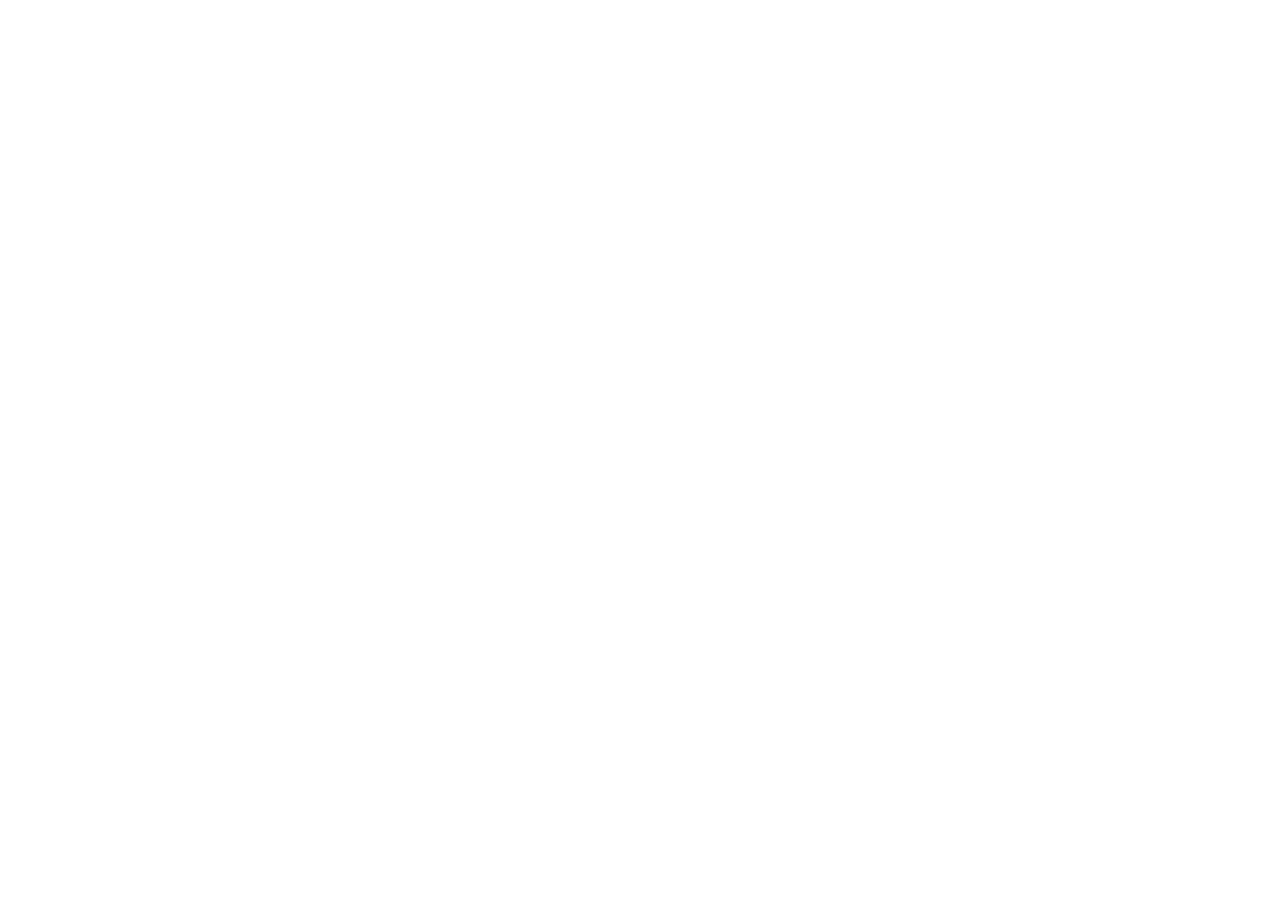
==== index.html @ 87a2e1ca "Flowers" ====
<!DOCTYPE html>
<html lang="en">
<head>
    <meta charset="UTF-8">
    <meta http-equiv="X-UA-Compatible" content="IE=edge">
    <meta name="viewport" content="width=device-width, initial-scale=1.0">
    <link rel="stylesheet" href="style.css">
    <script src="main.js" type="text/javascript"></script><title>Flowers</title>
</head>
    
<body class="not-loaded">
    <div class="night"></div>
    <div class="flowers">
      <div class="flower flower--1">
        <div class="flower__leafs flower__leafs--1">
          <div class="flower__leaf flower__leaf--1"></div>
          <div class="flower__leaf flower__leaf--2"></div>
          <div class="flower__leaf flower__leaf--3"></div>
          <div class="flower__leaf flower__leaf--4"></div>
          <div class="flower__white-circle"></div>
  
          <div class="flower__light flower__light--1"></div>
          <div class="flower__light flower__light--2"></div>
          <div class="flower__light flower__light--3"></div>
          <div class="flower__light flower__light--4"></div>
          <div class="flower__light flower__light--5"></div>
          <div class="flower__light flower__light--6"></div>
          <div class="flower__light flower__light--7"></div>
          <div class="flower__light flower__light--8"></div>
  
        </div>
        <div class="flower__line">
          <div class="flower__line__leaf flower__line__leaf--1"></div>
          <div class="flower__line__leaf flower__line__leaf--2"></div>
          <div class="flower__line__leaf flower__line__leaf--3"></div>
          <div class="flower__line__leaf flower__line__leaf--4"></div>
          <div class="flower__line__leaf flower__line__leaf--5"></div>
          <div class="flower__line__leaf flower__line__leaf--6"></div>
        </div>
      </div>
  
      <div class="flower flower--2">
        <div class="flower__leafs flower__leafs--2">
          <div class="flower__leaf flower__leaf--1"></div>
          <div class="flower__leaf flower__leaf--2"></div>
          <div class="flower__leaf flower__leaf--3"></div>
          <div class="flower__leaf flower__leaf--4"></div>
          <div class="flower__white-circle"></div>
  
          <div class="flower__light flower__light--1"></div>
          <div class="flower__light flower__light--2"></div>
          <div class="flower__light flower__light--3"></div>
          <div class="flower__light flower__light--4"></div>
          <div class="flower__light flower__light--5"></div>
          <div class="flower__light flower__light--6"></div>
          <div class="flower__light flower__light--7"></div>
          <div class="flower__light flower__light--8"></div>
  
        </div>
        <div class="flower__line">
          <div class="flower__line__leaf flower__line__leaf--1"></div>
          <div class="flower__line__leaf flower__line__leaf--2"></div>
          <div class="flower__line__leaf flower__line__leaf--3"></div>
          <div class="flower__line__leaf flower__line__leaf--4"></div>
        </div>
      </div>
  
      <div class="flower flower--3">
        <div class="flower__leafs flower__leafs--3">
          <div class="flower__leaf flower__leaf--1"></div>
          <div class="flower__leaf flower__leaf--2"></div>
          <div class="flower__leaf flower__leaf--3"></div>
          <div class="flower__leaf flower__leaf--4"></div>
          <div class="flower__white-circle"></div>
  
          <div class="flower__light flower__light--1"></div>
          <div class="flower__light flower__light--2"></div>
          <div class="flower__light flower__light--3"></div>
          <div class="flower__light flower__light--4"></div>
          <div class="flower__light flower__light--5"></div>
          <div class="flower__light flower__light--6"></div>
          <div class="flower__light flower__light--7"></div>
          <div class="flower__light flower__light--8"></div>
  
        </div>
        <div class="flower__line">
          <div class="flower__line__leaf flower__line__leaf--1"></div>
          <div class="flower__line__leaf flower__line__leaf--2"></div>
          <div class="flower__line__leaf flower__line__leaf--3"></div>
          <div class="flower__line__leaf flower__line__leaf--4"></div>
        </div>
      </div>
  
      <div class="grow-ans" style="--d:1.2s">
        <div class="flower__g-long">
          <div class="flower__g-long__top"></div>
          <div class="flower__g-long__bottom"></div>
        </div>
      </div>
  
      <div class="growing-grass">
        <div class="flower__grass flower__grass--1">
          <div class="flower__grass--top"></div>
          <div class="flower__grass--bottom"></div>
          <div class="flower__grass__leaf flower__grass__leaf--1"></div>
          <div class="flower__grass__leaf flower__grass__leaf--2"></div>
          <div class="flower__grass__leaf flower__grass__leaf--3"></div>
          <div class="flower__grass__leaf flower__grass__leaf--4"></div>
          <div class="flower__grass__leaf flower__grass__leaf--5"></div>
          <div class="flower__grass__leaf flower__grass__leaf--6"></div>
          <div class="flower__grass__leaf flower__grass__leaf--7"></div>
          <div class="flower__grass__leaf flower__grass__leaf--8"></div>
          <div class="flower__grass__overlay"></div>
        </div>
      </div>
  
      <div class="growing-grass">
        <div class="flower__grass flower__grass--2">
          <div class="flower__grass--top"></div>
          <div class="flower__grass--bottom"></div>
          <div class="flower__grass__leaf flower__grass__leaf--1"></div>
          <div class="flower__grass__leaf flower__grass__leaf--2"></div>
          <div class="flower__grass__leaf flower__grass__leaf--3"></div>
          <div class="flower__grass__leaf flower__grass__leaf--4"></div>
          <div class="flower__grass__leaf flower__grass__leaf--5"></div>
          <div class="flower__grass__leaf flower__grass__leaf--6"></div>
          <div class="flower__grass__leaf flower__grass__leaf--7"></div>
          <div class="flower__grass__leaf flower__grass__leaf--8"></div>
          <div class="flower__grass__overlay"></div>
        </div>
      </div>
  
      <div class="grow-ans" style="--d:2.4s">
        <div class="flower__g-right flower__g-right--1">
          <div class="leaf"></div>
        </div>
      </div>
  
      <div class="grow-ans" style="--d:2.8s">
        <div class="flower__g-right flower__g-right--2">
          <div class="leaf"></div>
        </div>
      </div>
  
      <div class="grow-ans" style="--d:2.8s">
        <div class="flower__g-front">
          <div class="flower__g-front__leaf-wrapper flower__g-front__leaf-wrapper--1">
            <div class="flower__g-front__leaf"></div>
          </div>
          <div class="flower__g-front__leaf-wrapper flower__g-front__leaf-wrapper--2">
            <div class="flower__g-front__leaf"></div>
          </div>
          <div class="flower__g-front__leaf-wrapper flower__g-front__leaf-wrapper--3">
            <div class="flower__g-front__leaf"></div>
          </div>
          <div class="flower__g-front__leaf-wrapper flower__g-front__leaf-wrapper--4">
            <div class="flower__g-front__leaf"></div>
          </div>
          <div class="flower__g-front__leaf-wrapper flower__g-front__leaf-wrapper--5">
            <div class="flower__g-front__leaf"></div>
          </div>
          <div class="flower__g-front__leaf-wrapper flower__g-front__leaf-wrapper--6">
            <div class="flower__g-front__leaf"></div>
          </div>
          <div class="flower__g-front__leaf-wrapper flower__g-front__leaf-wrapper--7">
            <div class="flower__g-front__leaf"></div>
          </div>
          <div class="flower__g-front__leaf-wrapper flower__g-front__leaf-wrapper--8">
            <div class="flower__g-front__leaf"></div>
          </div>
          <div class="flower__g-front__line"></div>
        </div>
      </div>
  
      <div class="grow-ans" style="--d:3.2s">
        <div class="flower__g-fr">
          <div class="leaf"></div>
          <div class="flower__g-fr__leaf flower__g-fr__leaf--1"></div>
          <div class="flower__g-fr__leaf flower__g-fr__leaf--2"></div>
          <div class="flower__g-fr__leaf flower__g-fr__leaf--3"></div>
          <div class="flower__g-fr__leaf flower__g-fr__leaf--4"></div>
          <div class="flower__g-fr__leaf flower__g-fr__leaf--5"></div>
          <div class="flower__g-fr__leaf flower__g-fr__leaf--6"></div>
          <div class="flower__g-fr__leaf flower__g-fr__leaf--7"></div>
          <div class="flower__g-fr__leaf flower__g-fr__leaf--8"></div>
        </div>
      </div>
  
      <div class="long-g long-g--0">
        <div class="grow-ans" style="--d:3s">
          <div class="leaf leaf--0"></div>
        </div>
        <div class="grow-ans" style="--d:2.2s">
          <div class="leaf leaf--1"></div>
        </div>
        <div class="grow-ans" style="--d:3.4s">
          <div class="leaf leaf--2"></div>
        </div>
        <div class="grow-ans" style="--d:3.6s">
          <div class="leaf leaf--3"></div>
        </div>
      </div>
  
      <div class="long-g long-g--1">
        <div class="grow-ans" style="--d:3.6s">
          <div class="leaf leaf--0"></div>
        </div>
        <div class="grow-ans" style="--d:3.8s">
          <div class="leaf leaf--1"></div>
        </div>
        <div class="grow-ans" style="--d:4s">
          <div class="leaf leaf--2"></div>
        </div>
        <div class="grow-ans" style="--d:4.2s">
          <div class="leaf leaf--3"></div>
        </div>
      </div>
  
      <div class="long-g long-g--2">
        <div class="grow-ans" style="--d:4s">
          <div class="leaf leaf--0"></div>
        </div>
        <div class="grow-ans" style="--d:4.2s">
          <div class="leaf leaf--1"></div>
        </div>
        <div class="grow-ans" style="--d:4.4s">
          <div class="leaf leaf--2"></div>
        </div>
        <div class="grow-ans" style="--d:4.6s">
          <div class="leaf leaf--3"></div>
        </div>
      </div>
  
      <div class="long-g long-g--3">
        <div class="grow-ans" style="--d:4s">
          <div class="leaf leaf--0"></div>
        </div>
        <div class="grow-ans" style="--d:4.2s">
          <div class="leaf leaf--1"></div>
        </div>
        <div class="grow-ans" style="--d:3s">
          <div class="leaf leaf--2"></div>
        </div>
        <div class="grow-ans" style="--d:3.6s">
          <div class="leaf leaf--3"></div>
        </div>
      </div>
  
      <div class="long-g long-g--4">
        <div class="grow-ans" style="--d:4s">
          <div class="leaf leaf--0"></div>
        </div>
        <div class="grow-ans" style="--d:4.2s">
          <div class="leaf leaf--1"></div>
        </div>
        <div class="grow-ans" style="--d:3s">
          <div class="leaf leaf--2"></div>
        </div>
        <div class="grow-ans" style="--d:3.6s">
          <div class="leaf leaf--3"></div>
        </div>
      </div>
  
      <div class="long-g long-g--5">
        <div class="grow-ans" style="--d:4s">
          <div class="leaf leaf--0"></div>
        </div>
        <div class="grow-ans" style="--d:4.2s">
          <div class="leaf leaf--1"></div>
        </div>
        <div class="grow-ans" style="--d:3s">
          <div class="leaf leaf--2"></div>
        </div>
        <div class="grow-ans" style="--d:3.6s">
          <div class="leaf leaf--3"></div>
        </div>
      </div>
  
      <div class="long-g long-g--6">
        <div class="grow-ans" style="--d:4.2s">
          <div class="leaf leaf--0"></div>
        </div>
        <div class="grow-ans" style="--d:4.4s">
          <div class="leaf leaf--1"></div>
        </div>
        <div class="grow-ans" style="--d:4.6s">
          <div class="leaf leaf--2"></div>
        </div>
        <div class="grow-ans" style="--d:4.8s">
          <div class="leaf leaf--3"></div>
        </div>
      </div>
  
      <div class="long-g long-g--7">
        <div class="grow-ans" style="--d:3s">
          <div class="leaf leaf--0"></div>
        </div>
        <div class="grow-ans" style="--d:3.2s">
          <div class="leaf leaf--1"></div>
        </div>
        <div class="grow-ans" style="--d:3.5s">
          <div class="leaf leaf--2"></div>
        </div>
        <div class="grow-ans" style="--d:3.6s">
          <div class="leaf leaf--3"></div>
        </div>
      </div>
    </div>
</body>
</html>
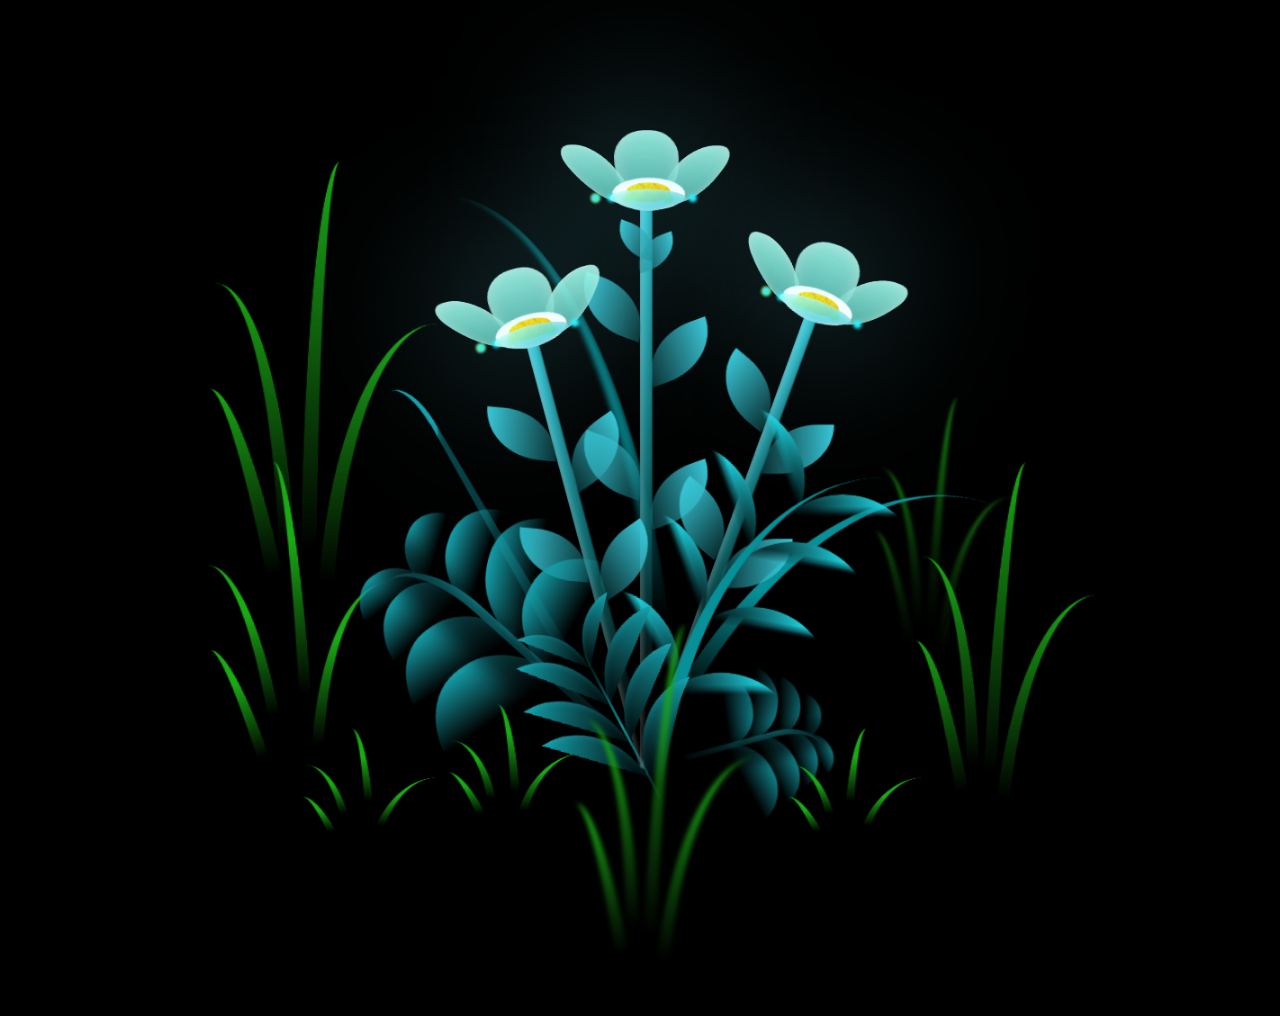
==== commit e4fd82eb: "Update index.html" ====
--- a/index.html
+++ b/index.html
@@ -307,4 +307,4 @@
       </div>
     </div>
 </body>
-</html>+</html>
--- a/style.css
+++ b/style.css
@@ -0,0 +1,988 @@
+*,
+*::after,
+*::before {
+  padding: 0;
+  margin: 0;
+  box-sizing: border-box;
+}
+
+:root {
+  --dark-color: #000;
+}
+
+body {
+  display: flex;
+  align-items: flex-end;
+  justify-content: center;
+  min-height: 100vh;
+  background-color: var(--dark-color);
+  overflow: hidden;
+  perspective: 1000px;
+  padding: 50px 0px;
+}
+
+.night {
+  position: fixed;
+  left: 50%;
+  top: 0;
+  transform: translateX(-50%);
+  width: 100%;
+  height: 100%;
+  filter: blur(0.1vmin);
+}
+
+.flowers {
+  position: relative;
+  transform: scale(0.9);
+}
+
+.flower {
+  position: absolute;
+  bottom: 10vmin;
+  transform-origin: bottom center;
+  z-index: 10;
+  --fl-speed: 0.8s;
+}
+.flower--1 {
+  animation: moving-flower-1 4s linear infinite;
+}
+.flower--1 .flower__line {
+  height: 70vmin;
+  animation-delay: 0.3s;
+}
+.flower--1 .flower__line__leaf--1 {
+  animation: blooming-leaf-right var(--fl-speed) 1.6s backwards;
+}
+.flower--1 .flower__line__leaf--2 {
+  animation: blooming-leaf-right var(--fl-speed) 1.4s backwards;
+}
+.flower--1 .flower__line__leaf--3 {
+  animation: blooming-leaf-left var(--fl-speed) 1.2s backwards;
+}
+.flower--1 .flower__line__leaf--4 {
+  animation: blooming-leaf-left var(--fl-speed) 1s backwards;
+}
+.flower--1 .flower__line__leaf--5 {
+  animation: blooming-leaf-right var(--fl-speed) 1.8s backwards;
+}
+.flower--1 .flower__line__leaf--6 {
+  animation: blooming-leaf-left var(--fl-speed) 2s backwards;
+}
+.flower--2 {
+  left: 50%;
+  transform: rotate(20deg);
+  animation: moving-flower-2 4s linear infinite;
+}
+.flower--2 .flower__line {
+  height: 60vmin;
+  animation-delay: 0.6s;
+}
+.flower--2 .flower__line__leaf--1 {
+  animation: blooming-leaf-right var(--fl-speed) 1.9s backwards;
+}
+.flower--2 .flower__line__leaf--2 {
+  animation: blooming-leaf-right var(--fl-speed) 1.7s backwards;
+}
+.flower--2 .flower__line__leaf--3 {
+  animation: blooming-leaf-left var(--fl-speed) 1.5s backwards;
+}
+.flower--2 .flower__line__leaf--4 {
+  animation: blooming-leaf-left var(--fl-speed) 1.3s backwards;
+}
+.flower--3 {
+  left: 50%;
+  transform: rotate(-15deg);
+  animation: moving-flower-3 4s linear infinite;
+}
+.flower--3 .flower__line {
+  animation-delay: 0.9s;
+}
+.flower--3 .flower__line__leaf--1 {
+  animation: blooming-leaf-right var(--fl-speed) 2.5s backwards;
+}
+.flower--3 .flower__line__leaf--2 {
+  animation: blooming-leaf-right var(--fl-speed) 2.3s backwards;
+}
+.flower--3 .flower__line__leaf--3 {
+  animation: blooming-leaf-left var(--fl-speed) 2.1s backwards;
+}
+.flower--3 .flower__line__leaf--4 {
+  animation: blooming-leaf-left var(--fl-speed) 1.9s backwards;
+}
+.flower__leafs {
+  position: relative;
+  animation: blooming-flower 2s backwards;
+}
+.flower__leafs--1 {
+  animation-delay: 1.1s;
+}
+.flower__leafs--2 {
+  animation-delay: 1.4s;
+}
+.flower__leafs--3 {
+  animation-delay: 1.7s;
+}
+.flower__leafs::after {
+  content: "";
+  position: absolute;
+  left: 0;
+  top: 0;
+  transform: translate(-50%, -100%);
+  width: 8vmin;
+  height: 8vmin;
+  background-color: #6bf0ff;
+  filter: blur(10vmin);
+}
+.flower__leaf {
+  position: absolute;
+  bottom: 0;
+  left: 50%;
+  width: 8vmin;
+  height: 11vmin;
+  border-radius: 51% 49% 47% 53%/44% 45% 55% 69%;
+  background-color: #a7ffee;
+  background-image: linear-gradient(to top, #54b8aa, #a7ffee);
+  transform-origin: bottom center;
+  opacity: 0.9;
+  box-shadow: inset 0 0 2vmin rgba(255, 255, 255, 0.5);
+}
+.flower__leaf--1 {
+  transform: translate(-10%, 1%) rotateY(40deg) rotateX(-50deg);
+}
+.flower__leaf--2 {
+  transform: translate(-50%, -4%) rotateX(40deg);
+}
+.flower__leaf--3 {
+  transform: translate(-90%, 0%) rotateY(45deg) rotateX(50deg);
+}
+.flower__leaf--4 {
+  width: 8vmin;
+  height: 8vmin;
+  transform-origin: bottom left;
+  border-radius: 4vmin 10vmin 4vmin 4vmin;
+  transform: translate(0%, 18%) rotateX(70deg) rotate(-43deg);
+  background-image: linear-gradient(to top, #39c6d6, #a7ffee);
+  z-index: 1;
+  opacity: 0.8;
+}
+.flower__white-circle {
+  position: absolute;
+  left: -3.5vmin;
+  top: -3vmin;
+  width: 9vmin;
+  height: 4vmin;
+  border-radius: 50%;
+  background-color: #fff;
+}
+.flower__white-circle::after {
+  content: "";
+  position: absolute;
+  left: 50%;
+  top: 45%;
+  transform: translate(-50%, -50%);
+  width: 60%;
+  height: 60%;
+  border-radius: inherit;
+  background-image: repeating-linear-gradient(300deg, rgba(0, 0, 0, 0.03) 0px, rgba(0, 0, 0, 0.03) 1px, transparent 1px, transparent 12px), repeating-linear-gradient(45deg, rgba(0, 0, 0, 0.03) 0px, rgba(0, 0, 0, 0.03) 1px, transparent 1px, transparent 12px), repeating-linear-gradient(67.5deg, rgba(0, 0, 0, 0.03) 0px, rgba(0, 0, 0, 0.03) 1px, transparent 1px, transparent 12px), repeating-linear-gradient(135deg, rgba(0, 0, 0, 0.03) 0px, rgba(0, 0, 0, 0.03) 1px, transparent 1px, transparent 12px), repeating-linear-gradient(45deg, rgba(0, 0, 0, 0.03) 0px, rgba(0, 0, 0, 0.03) 1px, transparent 1px, transparent 12px), repeating-linear-gradient(112.5deg, rgba(0, 0, 0, 0.03) 0px, rgba(0, 0, 0, 0.03) 1px, transparent 1px, transparent 12px), repeating-linear-gradient(112.5deg, rgba(0, 0, 0, 0.03) 0px, rgba(0, 0, 0, 0.03) 1px, transparent 1px, transparent 12px), repeating-linear-gradient(45deg, rgba(0, 0, 0, 0.03) 0px, rgba(0, 0, 0, 0.03) 1px, transparent 1px, transparent 12px), repeating-linear-gradient(22.5deg, rgba(0, 0, 0, 0.03) 0px, rgba(0, 0, 0, 0.03) 1px, transparent 1px, transparent 12px), repeating-linear-gradient(45deg, rgba(0, 0, 0, 0.03) 0px, rgba(0, 0, 0, 0.03) 1px, transparent 1px, transparent 12px), repeating-linear-gradient(22.5deg, rgba(0, 0, 0, 0.03) 0px, rgba(0, 0, 0, 0.03) 1px, transparent 1px, transparent 12px), repeating-linear-gradient(135deg, rgba(0, 0, 0, 0.03) 0px, rgba(0, 0, 0, 0.03) 1px, transparent 1px, transparent 12px), repeating-linear-gradient(157.5deg, rgba(0, 0, 0, 0.03) 0px, rgba(0, 0, 0, 0.03) 1px, transparent 1px, transparent 12px), repeating-linear-gradient(67.5deg, rgba(0, 0, 0, 0.03) 0px, rgba(0, 0, 0, 0.03) 1px, transparent 1px, transparent 12px), repeating-linear-gradient(67.5deg, rgba(0, 0, 0, 0.03) 0px, rgba(0, 0, 0, 0.03) 1px, transparent 1px, transparent 12px), linear-gradient(90deg, rgb(255, 235, 18), rgb(255, 206, 0));
+}
+.flower__line {
+  height: 55vmin;
+  width: 1.5vmin;
+  background-image: linear-gradient(to left, rgba(0, 0, 0, 0.2), transparent, rgba(255, 255, 255, 0.2)), linear-gradient(to top, transparent 10%, #14757a, #39c6d6);
+  box-shadow: inset 0 0 2px rgba(0, 0, 0, 0.5);
+  animation: grow-flower-tree 4s backwards;
+}
+.flower__line__leaf {
+  --w: 7vmin;
+  --h: calc(var(--w) + 2vmin);
+  position: absolute;
+  top: 20%;
+  left: 90%;
+  width: var(--w);
+  height: var(--h);
+  border-top-right-radius: var(--h);
+  border-bottom-left-radius: var(--h);
+  background-image: linear-gradient(to top, rgba(20, 117, 122, 0.4), #39c6d6);
+}
+.flower__line__leaf--1 {
+  transform: rotate(70deg) rotateY(30deg);
+}
+.flower__line__leaf--2 {
+  top: 45%;
+  transform: rotate(70deg) rotateY(30deg);
+}
+.flower__line__leaf--3, .flower__line__leaf--4, .flower__line__leaf--6 {
+  border-top-right-radius: 0;
+  border-bottom-left-radius: 0;
+  border-top-left-radius: var(--h);
+  border-bottom-right-radius: var(--h);
+  left: -460%;
+  top: 12%;
+  transform: rotate(-70deg) rotateY(30deg);
+}
+.flower__line__leaf--4 {
+  top: 40%;
+}
+.flower__line__leaf--5 {
+  top: 0;
+  transform-origin: left;
+  transform: rotate(70deg) rotateY(30deg) scale(0.6);
+}
+.flower__line__leaf--6 {
+  top: -2%;
+  left: -450%;
+  transform-origin: right;
+  transform: rotate(-70deg) rotateY(30deg) scale(0.6);
+}
+.flower__light {
+  position: absolute;
+  bottom: 0vmin;
+  width: 1vmin;
+  height: 1vmin;
+  background-color: rgb(255, 251, 0);
+  border-radius: 50%;
+  filter: blur(0.2vmin);
+  animation: light-ans 4s linear infinite backwards;
+}
+.flower__light:nth-child(odd) {
+  background-color: #23f0ff;
+}
+.flower__light--1 {
+  left: -2vmin;
+  animation-delay: 1s;
+}
+.flower__light--2 {
+  left: 3vmin;
+  animation-delay: 0.5s;
+}
+.flower__light--3 {
+  left: -6vmin;
+  animation-delay: 0.3s;
+}
+.flower__light--4 {
+  left: 6vmin;
+  animation-delay: 0.9s;
+}
+.flower__light--5 {
+  left: -1vmin;
+  animation-delay: 1.5s;
+}
+.flower__light--6 {
+  left: -4vmin;
+  animation-delay: 3s;
+}
+.flower__light--7 {
+  left: 3vmin;
+  animation-delay: 2s;
+}
+.flower__light--8 {
+  left: -6vmin;
+  animation-delay: 3.5s;
+}
+.flower__grass {
+  --c: #159faa;
+  --line-w: 1.5vmin;
+  position: absolute;
+  bottom: 12vmin;
+  left: -7vmin;
+  display: flex;
+  flex-direction: column;
+  align-items: flex-end;
+  z-index: 20;
+  transform-origin: bottom center;
+  transform: rotate(-48deg) rotateY(40deg);
+}
+.flower__grass--1 {
+  animation: moving-grass 2s linear infinite;
+}
+.flower__grass--2 {
+  left: 2vmin;
+  bottom: 10vmin;
+  transform: scale(0.5) rotate(75deg) rotateX(10deg) rotateY(-200deg);
+  opacity: 0.8;
+  z-index: 0;
+  animation: moving-grass--2 1.5s linear infinite;
+}
+.flower__grass--top {
+  width: 7vmin;
+  height: 10vmin;
+  border-top-right-radius: 100%;
+  border-right: var(--line-w) solid var(--c);
+  transform-origin: bottom center;
+  transform: rotate(-2deg);
+}
+.flower__grass--bottom {
+  margin-top: -2px;
+  width: var(--line-w);
+  height: 25vmin;
+  background-image: linear-gradient(to top, transparent, var(--c));
+}
+.flower__grass__leaf {
+  --size: 10vmin;
+  position: absolute;
+  width: calc(var(--size) * 2.1);
+  height: var(--size);
+  border-top-left-radius: var(--size);
+  border-top-right-radius: var(--size);
+  background-image: linear-gradient(to top, transparent, transparent 30%, var(--c));
+  z-index: 100;
+}
+.flower__grass__leaf--1 {
+  top: -6%;
+  left: 30%;
+  --size: 6vmin;
+  transform: rotate(-20deg);
+  animation: growing-grass-ans--1 2s 2.6s backwards;
+}
+@keyframes growing-grass-ans--1 {
+  0% {
+    transform-origin: bottom left;
+    transform: rotate(-20deg) scale(0);
+  }
+}
+.flower__grass__leaf--2 {
+  top: -5%;
+  left: -110%;
+  --size: 6vmin;
+  transform: rotate(10deg);
+  animation: growing-grass-ans--2 2s 2.4s linear backwards;
+}
+@keyframes growing-grass-ans--2 {
+  0% {
+    transform-origin: bottom right;
+    transform: rotate(10deg) scale(0);
+  }
+}
+.flower__grass__leaf--3 {
+  top: 5%;
+  left: 60%;
+  --size: 8vmin;
+  transform: rotate(-18deg) rotateX(-20deg);
+  animation: growing-grass-ans--3 2s 2.2s linear backwards;
+}
+@keyframes growing-grass-ans--3 {
+  0% {
+    transform-origin: bottom left;
+    transform: rotate(-18deg) rotateX(-20deg) scale(0);
+  }
+}
+.flower__grass__leaf--4 {
+  top: 6%;
+  left: -135%;
+  --size: 8vmin;
+  transform: rotate(2deg);
+  animation: growing-grass-ans--4 2s 2s linear backwards;
+}
+@keyframes growing-grass-ans--4 {
+  0% {
+    transform-origin: bottom right;
+    transform: rotate(2deg) scale(0);
+  }
+}
+.flower__grass__leaf--5 {
+  top: 20%;
+  left: 60%;
+  --size: 10vmin;
+  transform: rotate(-24deg) rotateX(-20deg);
+  animation: growing-grass-ans--5 2s 1.8s linear backwards;
+}
+@keyframes growing-grass-ans--5 {
+  0% {
+    transform-origin: bottom left;
+    transform: rotate(-24deg) rotateX(-20deg) scale(0);
+  }
+}
+.flower__grass__leaf--6 {
+  top: 22%;
+  left: -180%;
+  --size: 10vmin;
+  transform: rotate(10deg);
+  animation: growing-grass-ans--6 2s 1.6s linear backwards;
+}
+@keyframes growing-grass-ans--6 {
+  0% {
+    transform-origin: bottom right;
+    transform: rotate(10deg) scale(0);
+  }
+}
+.flower__grass__leaf--7 {
+  top: 39%;
+  left: 70%;
+  --size: 10vmin;
+  transform: rotate(-10deg);
+  animation: growing-grass-ans--7 2s 1.4s linear backwards;
+}
+@keyframes growing-grass-ans--7 {
+  0% {
+    transform-origin: bottom left;
+    transform: rotate(-10deg) scale(0);
+  }
+}
+.flower__grass__leaf--8 {
+  top: 40%;
+  left: -215%;
+  --size: 11vmin;
+  transform: rotate(10deg);
+  animation: growing-grass-ans--8 2s 1.2s linear backwards;
+}
+@keyframes growing-grass-ans--8 {
+  0% {
+    transform-origin: bottom right;
+    transform: rotate(10deg) scale(0);
+  }
+}
+.flower__grass__overlay {
+  position: absolute;
+  top: -10%;
+  right: 0%;
+  width: 100%;
+  height: 100%;
+  background-color: rgba(0, 0, 0, 0.6);
+  filter: blur(1.5vmin);
+  z-index: 100;
+}
+.flower__g-long {
+  --w: 2vmin;
+  --h: 6vmin;
+  --c: #159faa;
+  position: absolute;
+  bottom: 10vmin;
+  left: -3vmin;
+  transform-origin: bottom center;
+  transform: rotate(-30deg) rotateY(-20deg);
+  display: flex;
+  flex-direction: column;
+  align-items: flex-end;
+  animation: flower-g-long-ans 3s linear infinite;
+}
+@keyframes flower-g-long-ans {
+  0%, 100% {
+    transform: rotate(-30deg) rotateY(-20deg);
+  }
+  50% {
+    transform: rotate(-32deg) rotateY(-20deg);
+  }
+}
+.flower__g-long__top {
+  top: calc(var(--h) * -1);
+  width: calc(var(--w) + 1vmin);
+  height: var(--h);
+  border-top-right-radius: 100%;
+  border-right: 0.7vmin solid var(--c);
+  transform: translate(-0.7vmin, 1vmin);
+}
+.flower__g-long__bottom {
+  width: var(--w);
+  height: 50vmin;
+  transform-origin: bottom center;
+  background-image: linear-gradient(to top, transparent 30%, var(--c));
+  box-shadow: inset 0 0 2px rgba(0, 0, 0, 0.5);
+  clip-path: polygon(35% 0, 65% 1%, 100% 100%, 0% 100%);
+}
+.flower__g-right {
+  position: absolute;
+  bottom: 6vmin;
+  left: -2vmin;
+  transform-origin: bottom left;
+  transform: rotate(20deg);
+}
+.flower__g-right .leaf {
+  width: 30vmin;
+  height: 50vmin;
+  border-top-left-radius: 100%;
+  border-left: 2vmin solid #079097;
+  background-image: linear-gradient(to bottom, transparent, var(--dark-color) 60%);
+  -webkit-mask-image: linear-gradient(to top, transparent 30%, #079097 60%);
+}
+.flower__g-right--1 {
+  animation: flower-g-right-ans 2.5s linear infinite;
+}
+.flower__g-right--2 {
+  left: 5vmin;
+  transform: rotateY(-180deg);
+  animation: flower-g-right-ans--2 3s linear infinite;
+}
+.flower__g-right--2 .leaf {
+  height: 75vmin;
+  filter: blur(0.3vmin);
+  opacity: 0.8;
+}
+@keyframes flower-g-right-ans {
+  0%, 100% {
+    transform: rotate(20deg);
+  }
+  50% {
+    transform: rotate(24deg) rotateX(-20deg);
+  }
+}
+@keyframes flower-g-right-ans--2 {
+  0%, 100% {
+    transform: rotateY(-180deg) rotate(0deg) rotateX(-20deg);
+  }
+  50% {
+    transform: rotateY(-180deg) rotate(6deg) rotateX(-20deg);
+  }
+}
+.flower__g-front {
+  position: absolute;
+  bottom: 6vmin;
+  left: 2.5vmin;
+  z-index: 100;
+  transform-origin: bottom center;
+  transform: rotate(-28deg) rotateY(30deg) scale(1.04);
+  animation: flower__g-front-ans 2s linear infinite;
+}
+@keyframes flower__g-front-ans {
+  0%, 100% {
+    transform: rotate(-28deg) rotateY(30deg) scale(1.04);
+  }
+  50% {
+    transform: rotate(-35deg) rotateY(40deg) scale(1.04);
+  }
+}
+.flower__g-front__line {
+  width: 0.3vmin;
+  height: 20vmin;
+  background-image: linear-gradient(to top, transparent, #079097, transparent 100%);
+  position: relative;
+}
+.flower__g-front__leaf-wrapper {
+  position: absolute;
+  top: 0;
+  left: 0;
+  transform-origin: bottom left;
+  transform: rotate(10deg);
+}
+.flower__g-front__leaf-wrapper:nth-child(even) {
+  left: 0vmin;
+  transform: rotateY(-180deg) rotate(5deg);
+  animation: flower__g-front__leaf-left-ans 1s ease-in backwards;
+}
+.flower__g-front__leaf-wrapper:nth-child(odd) {
+  animation: flower__g-front__leaf-ans 1s ease-in backwards;
+}
+.flower__g-front__leaf-wrapper--1 {
+  top: -8vmin;
+  transform: scale(0.7);
+  animation: flower__g-front__leaf-ans 1s 5.5s ease-in backwards !important;
+}
+.flower__g-front__leaf-wrapper--2 {
+  top: -8vmin;
+  transform: rotateY(-180deg) scale(0.7) !important;
+  animation: flower__g-front__leaf-left-ans-2 1s 4.6s ease-in backwards !important;
+}
+.flower__g-front__leaf-wrapper--3 {
+  top: -3vmin;
+  animation: flower__g-front__leaf-ans 1s 4.6s ease-in backwards;
+}
+.flower__g-front__leaf-wrapper--4 {
+  top: -3vmin;
+  transform: rotateY(-180deg) scale(0.9) !important;
+  animation: flower__g-front__leaf-left-ans-2 1s 4.6s ease-in backwards !important;
+}
+@keyframes flower__g-front__leaf-left-ans-2 {
+  0% {
+    transform: rotateY(-180deg) scale(0);
+  }
+}
+.flower__g-front__leaf-wrapper--5, .flower__g-front__leaf-wrapper--6 {
+  top: 2vmin;
+}
+.flower__g-front__leaf-wrapper--7, .flower__g-front__leaf-wrapper--8 {
+  top: 6.5vmin;
+}
+.flower__g-front__leaf-wrapper--2 {
+  animation-delay: 5.2s !important;
+}
+.flower__g-front__leaf-wrapper--3 {
+  animation-delay: 4.9s !important;
+}
+.flower__g-front__leaf-wrapper--5 {
+  animation-delay: 4.3s !important;
+}
+.flower__g-front__leaf-wrapper--6 {
+  animation-delay: 4.1s !important;
+}
+.flower__g-front__leaf-wrapper--7 {
+  animation-delay: 3.8s !important;
+}
+.flower__g-front__leaf-wrapper--8 {
+  animation-delay: 3.5s !important;
+}
+@keyframes flower__g-front__leaf-ans {
+  0% {
+    transform: rotate(10deg) scale(0);
+  }
+}
+@keyframes flower__g-front__leaf-left-ans {
+  0% {
+    transform: rotateY(-180deg) rotate(5deg) scale(0);
+  }
+}
+.flower__g-front__leaf {
+  width: 10vmin;
+  height: 10vmin;
+  border-radius: 100% 0% 0% 100%/100% 100% 0% 0%;
+  box-shadow: inset 0 2px 1vmin hsla(184, 97%, 58%, 0.2);
+  background-image: linear-gradient(to bottom left, transparent, var(--dark-color)), linear-gradient(to bottom right, #159faa 50%, transparent 50%, transparent);
+  -webkit-mask-image: linear-gradient(to bottom right, #159faa 50%, transparent 50%, transparent);
+  mask-image: linear-gradient(to bottom right, #159faa 50%, transparent 50%, transparent);
+}
+.flower__g-fr {
+  position: absolute;
+  bottom: -4vmin;
+  left: vmin;
+  transform-origin: bottom left;
+  z-index: 10;
+  animation: flower__g-fr-ans 2s linear infinite;
+}
+@keyframes flower__g-fr-ans {
+  0%, 100% {
+    transform: rotate(2deg);
+  }
+  50% {
+    transform: rotate(4deg);
+  }
+}
+.flower__g-fr .leaf {
+  width: 30vmin;
+  height: 50vmin;
+  border-top-left-radius: 100%;
+  border-left: 2vmin solid #079097;
+  -webkit-mask-image: linear-gradient(to top, transparent 25%, #079097 50%);
+  position: relative;
+  z-index: 1;
+}
+.flower__g-fr__leaf {
+  position: absolute;
+  top: 0;
+  left: 0;
+  width: 10vmin;
+  height: 10vmin;
+  border-radius: 100% 0% 0% 100%/100% 100% 0% 0%;
+  box-shadow: inset 0 2px 1vmin hsla(184, 97%, 58%, 0.2);
+  background-image: linear-gradient(to bottom left, transparent, var(--dark-color) 98%), linear-gradient(to bottom right, #23f0ff 45%, transparent 50%, transparent);
+  -webkit-mask-image: linear-gradient(135deg, #159faa 40%, transparent 50%, transparent);
+}
+.flower__g-fr__leaf--1 {
+  left: 20vmin;
+  transform: rotate(45deg);
+  animation: flower__g-fr-leaft-ans-1 0.5s 5.2s linear backwards;
+}
+@keyframes flower__g-fr-leaft-ans-1 {
+  0% {
+    transform-origin: left;
+    transform: rotate(45deg) scale(0);
+  }
+}
+.flower__g-fr__leaf--2 {
+  left: 12vmin;
+  top: -7vmin;
+  transform: rotate(25deg) rotateY(-180deg);
+  animation: flower__g-fr-leaft-ans-6 0.5s 5s linear backwards;
+}
+.flower__g-fr__leaf--3 {
+  left: 15vmin;
+  top: 6vmin;
+  transform: rotate(55deg);
+  animation: flower__g-fr-leaft-ans-5 0.5s 4.8s linear backwards;
+}
+.flower__g-fr__leaf--4 {
+  left: 6vmin;
+  top: -2vmin;
+  transform: rotate(25deg) rotateY(-180deg);
+  animation: flower__g-fr-leaft-ans-6 0.5s 4.6s linear backwards;
+}
+.flower__g-fr__leaf--5 {
+  left: 10vmin;
+  top: 14vmin;
+  transform: rotate(55deg);
+  animation: flower__g-fr-leaft-ans-5 0.5s 4.4s linear backwards;
+}
+@keyframes flower__g-fr-leaft-ans-5 {
+  0% {
+    transform-origin: left;
+    transform: rotate(55deg) scale(0);
+  }
+}
+.flower__g-fr__leaf--6 {
+  left: 0vmin;
+  top: 6vmin;
+  transform: rotate(25deg) rotateY(-180deg);
+  animation: flower__g-fr-leaft-ans-6 0.5s 4.2s linear backwards;
+}
+@keyframes flower__g-fr-leaft-ans-6 {
+  0% {
+    transform-origin: right;
+    transform: rotate(25deg) rotateY(-180deg) scale(0);
+  }
+}
+.flower__g-fr__leaf--7 {
+  left: 5vmin;
+  top: 22vmin;
+  transform: rotate(45deg);
+  animation: flower__g-fr-leaft-ans-7 0.5s 4s linear backwards;
+}
+@keyframes flower__g-fr-leaft-ans-7 {
+  0% {
+    transform-origin: left;
+    transform: rotate(45deg) scale(0);
+  }
+}
+.flower__g-fr__leaf--8 {
+  left: -4vmin;
+  top: 15vmin;
+  transform: rotate(15deg) rotateY(-180deg);
+  animation: flower__g-fr-leaft-ans-8 0.5s 3.8s linear backwards;
+}
+@keyframes flower__g-fr-leaft-ans-8 {
+  0% {
+    transform-origin: right;
+    transform: rotate(15deg) rotateY(-180deg) scale(0);
+  }
+}
+
+.long-g {
+  position: absolute;
+  bottom: 25vmin;
+  left: -42vmin;
+  transform-origin: bottom left;
+}
+.long-g--1 {
+  bottom: 0vmin;
+  transform: scale(0.8) rotate(-5deg);
+}
+.long-g--1 .leaf {
+  -webkit-mask-image: linear-gradient(to top, transparent 40%, #079097 80%) !important;
+}
+.long-g--1 .leaf--1 {
+  --w: 5vmin;
+  --h: 60vmin;
+  left: -2vmin;
+  transform: rotate(3deg) rotateY(-180deg);
+}
+.long-g--2, .long-g--3 {
+  bottom: -3vmin;
+  left: -35vmin;
+  transform-origin: center;
+  transform: scale(0.6) rotateX(60deg);
+}
+.long-g--2 .leaf, .long-g--3 .leaf {
+  -webkit-mask-image: linear-gradient(to top, transparent 50%, #079097 80%) !important;
+}
+.long-g--2 .leaf--1, .long-g--3 .leaf--1 {
+  left: -1vmin;
+  transform: rotateY(-180deg);
+}
+.long-g--3 {
+  left: -17vmin;
+  bottom: 0vmin;
+}
+.long-g--3 .leaf {
+  -webkit-mask-image: linear-gradient(to top, transparent 40%, #079097 80%) !important;
+}
+.long-g--4 {
+  left: 25vmin;
+  bottom: -3vmin;
+  transform-origin: center;
+  transform: scale(0.6) rotateX(60deg);
+}
+.long-g--4 .leaf {
+  -webkit-mask-image: linear-gradient(to top, transparent 50%, #079097 80%) !important;
+}
+.long-g--5 {
+  left: 42vmin;
+  bottom: 0vmin;
+  transform: scale(0.8) rotate(2deg);
+}
+.long-g--6 {
+  left: 0vmin;
+  bottom: -20vmin;
+  z-index: 100;
+  filter: blur(0.3vmin);
+  transform: scale(0.8) rotate(2deg);
+}
+.long-g--7 {
+  left: 35vmin;
+  bottom: 20vmin;
+  z-index: -1;
+  filter: blur(0.3vmin);
+  transform: scale(0.6) rotate(2deg);
+  opacity: 0.7;
+}
+.long-g .leaf {
+  --w: 15vmin;
+  --h: 40vmin;
+  --c: #1aaa15;
+  position: absolute;
+  bottom: 0;
+  width: var(--w);
+  height: var(--h);
+  border-top-left-radius: 100%;
+  border-left: 2vmin solid var(--c);
+  -webkit-mask-image: linear-gradient(to top, transparent 20%, var(--dark-color));
+  transform-origin: bottom center;
+}
+.long-g .leaf--0 {
+  left: 2vmin;
+  animation: leaf-ans-1 4s linear infinite;
+}
+.long-g .leaf--1 {
+  --w: 5vmin;
+  --h: 60vmin;
+  animation: leaf-ans-1 4s linear infinite;
+}
+.long-g .leaf--2 {
+  --w: 10vmin;
+  --h: 40vmin;
+  left: -0.5vmin;
+  bottom: 5vmin;
+  transform-origin: bottom left;
+  transform: rotateY(-180deg);
+  animation: leaf-ans-2 3s linear infinite;
+}
+.long-g .leaf--3 {
+  --w: 5vmin;
+  --h: 30vmin;
+  left: -1vmin;
+  bottom: 3.2vmin;
+  transform-origin: bottom left;
+  transform: rotate(-10deg) rotateY(-180deg);
+  animation: leaf-ans-3 3s linear infinite;
+}
+
+@keyframes leaf-ans-1 {
+  0%, 100% {
+    transform: rotate(-5deg) scale(1);
+  }
+  50% {
+    transform: rotate(5deg) scale(1.1);
+  }
+}
+@keyframes leaf-ans-2 {
+  0%, 100% {
+    transform: rotateY(-180deg) rotate(5deg);
+  }
+  50% {
+    transform: rotateY(-180deg) rotate(0deg) scale(1.1);
+  }
+}
+@keyframes leaf-ans-3 {
+  0%, 100% {
+    transform: rotate(-10deg) rotateY(-180deg);
+  }
+  50% {
+    transform: rotate(-20deg) rotateY(-180deg);
+  }
+}
+.grow-ans {
+  animation: grow-ans 2s var(--d) backwards;
+}
+
+@keyframes grow-ans {
+  0% {
+    transform: scale(0);
+    opacity: 0;
+  }
+}
+@keyframes light-ans {
+  0% {
+    opacity: 0;
+    transform: translateY(0vmin);
+  }
+  25% {
+    opacity: 1;
+    transform: translateY(-5vmin) translateX(-2vmin);
+  }
+  50% {
+    opacity: 1;
+    transform: translateY(-15vmin) translateX(2vmin);
+    filter: blur(0.2vmin);
+  }
+  75% {
+    transform: translateY(-20vmin) translateX(-2vmin);
+    filter: blur(0.2vmin);
+  }
+  100% {
+    transform: translateY(-30vmin);
+    opacity: 0;
+    filter: blur(1vmin);
+  }
+}
+@keyframes moving-flower-1 {
+  0%, 100% {
+    transform: rotate(2deg);
+  }
+  50% {
+    transform: rotate(-2deg);
+  }
+}
+@keyframes moving-flower-2 {
+  0%, 100% {
+    transform: rotate(18deg);
+  }
+  50% {
+    transform: rotate(14deg);
+  }
+}
+@keyframes moving-flower-3 {
+  0%, 100% {
+    transform: rotate(-18deg);
+  }
+  50% {
+    transform: rotate(-20deg) rotateY(-10deg);
+  }
+}
+@keyframes blooming-leaf-right {
+  0% {
+    transform-origin: left;
+    transform: rotate(70deg) rotateY(30deg) scale(0);
+  }
+}
+@keyframes blooming-leaf-left {
+  0% {
+    transform-origin: right;
+    transform: rotate(-70deg) rotateY(30deg) scale(0);
+  }
+}
+@keyframes grow-flower-tree {
+  0% {
+    height: 0;
+    border-radius: 1vmin;
+  }
+}
+@keyframes blooming-flower {
+  0% {
+    transform: scale(0);
+  }
+}
+@keyframes moving-grass {
+  0%, 100% {
+    transform: rotate(-48deg) rotateY(40deg);
+  }
+  50% {
+    transform: rotate(-50deg) rotateY(40deg);
+  }
+}
+@keyframes moving-grass--2 {
+  0%, 100% {
+    transform: scale(0.5) rotate(75deg) rotateX(10deg) rotateY(-200deg);
+  }
+  50% {
+    transform: scale(0.5) rotate(79deg) rotateX(10deg) rotateY(-200deg);
+  }
+}
+.growing-grass {
+  animation: growing-grass-ans 1s 2s backwards;
+}
+
+@keyframes growing-grass-ans {
+  0% {
+    transform: scale(0);
+  }
+}
+.not-loaded * {
+  animation-play-state: paused !important;
+}
+
+/*# sourceMappingURL=style.css.map */
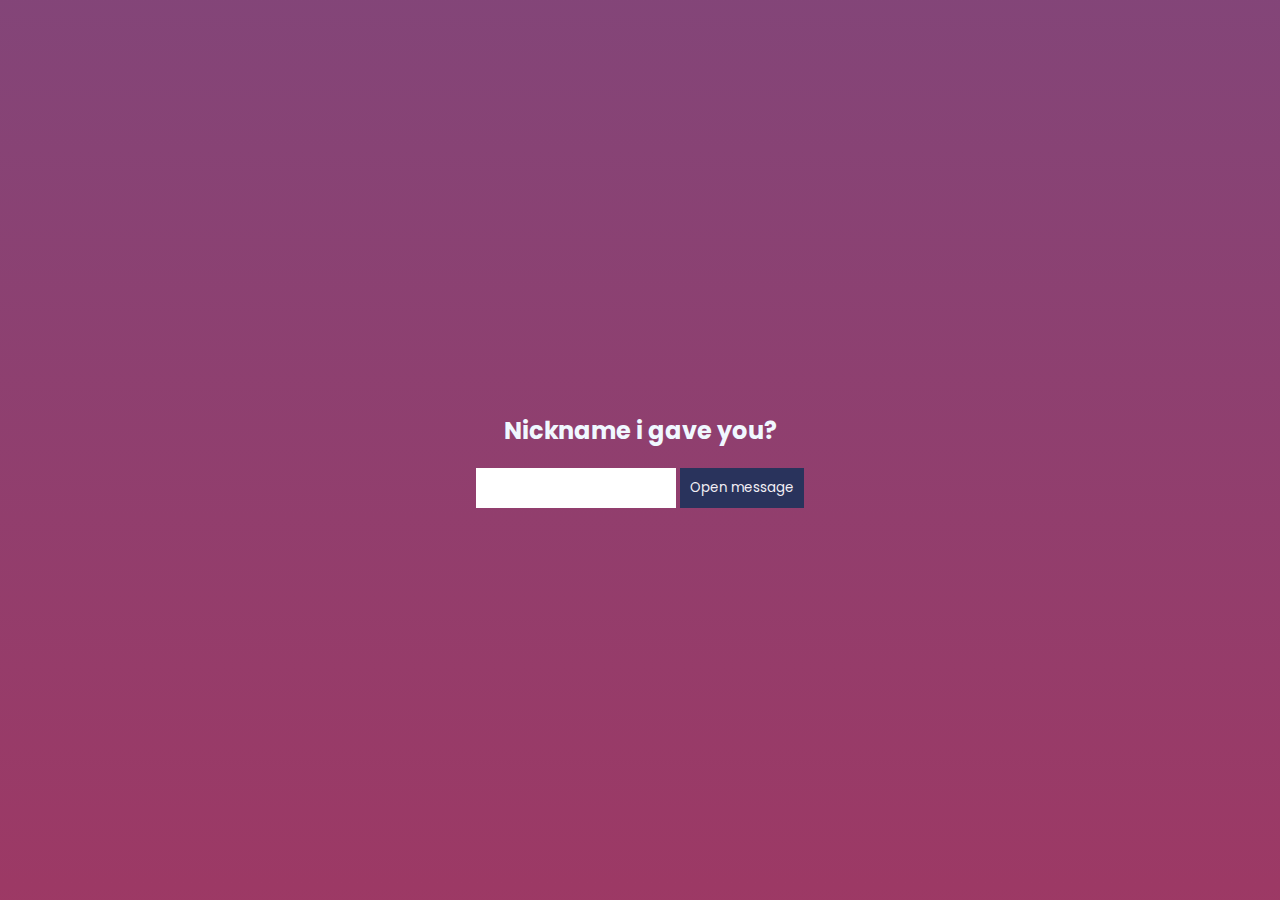
==== commit 23ad7767: "Add files via upload" ====
--- a/index.html
+++ b/index.html
@@ -1,310 +1,30 @@
-<!DOCTYPE html>
-<html lang="en">
-<head>
-    <meta charset="UTF-8">
-    <meta http-equiv="X-UA-Compatible" content="IE=edge">
-    <meta name="viewport" content="width=device-width, initial-scale=1.0">
-    <link rel="stylesheet" href="style.css">
-    <script src="main.js" type="text/javascript"></script><title>Flowers</title>
-</head>
-    
-<body class="not-loaded">
-    <div class="night"></div>
-    <div class="flowers">
-      <div class="flower flower--1">
-        <div class="flower__leafs flower__leafs--1">
-          <div class="flower__leaf flower__leaf--1"></div>
-          <div class="flower__leaf flower__leaf--2"></div>
-          <div class="flower__leaf flower__leaf--3"></div>
-          <div class="flower__leaf flower__leaf--4"></div>
-          <div class="flower__white-circle"></div>
-  
-          <div class="flower__light flower__light--1"></div>
-          <div class="flower__light flower__light--2"></div>
-          <div class="flower__light flower__light--3"></div>
-          <div class="flower__light flower__light--4"></div>
-          <div class="flower__light flower__light--5"></div>
-          <div class="flower__light flower__light--6"></div>
-          <div class="flower__light flower__light--7"></div>
-          <div class="flower__light flower__light--8"></div>
-  
-        </div>
-        <div class="flower__line">
-          <div class="flower__line__leaf flower__line__leaf--1"></div>
-          <div class="flower__line__leaf flower__line__leaf--2"></div>
-          <div class="flower__line__leaf flower__line__leaf--3"></div>
-          <div class="flower__line__leaf flower__line__leaf--4"></div>
-          <div class="flower__line__leaf flower__line__leaf--5"></div>
-          <div class="flower__line__leaf flower__line__leaf--6"></div>
-        </div>
-      </div>
-  
-      <div class="flower flower--2">
-        <div class="flower__leafs flower__leafs--2">
-          <div class="flower__leaf flower__leaf--1"></div>
-          <div class="flower__leaf flower__leaf--2"></div>
-          <div class="flower__leaf flower__leaf--3"></div>
-          <div class="flower__leaf flower__leaf--4"></div>
-          <div class="flower__white-circle"></div>
-  
-          <div class="flower__light flower__light--1"></div>
-          <div class="flower__light flower__light--2"></div>
-          <div class="flower__light flower__light--3"></div>
-          <div class="flower__light flower__light--4"></div>
-          <div class="flower__light flower__light--5"></div>
-          <div class="flower__light flower__light--6"></div>
-          <div class="flower__light flower__light--7"></div>
-          <div class="flower__light flower__light--8"></div>
-  
-        </div>
-        <div class="flower__line">
-          <div class="flower__line__leaf flower__line__leaf--1"></div>
-          <div class="flower__line__leaf flower__line__leaf--2"></div>
-          <div class="flower__line__leaf flower__line__leaf--3"></div>
-          <div class="flower__line__leaf flower__line__leaf--4"></div>
-        </div>
-      </div>
-  
-      <div class="flower flower--3">
-        <div class="flower__leafs flower__leafs--3">
-          <div class="flower__leaf flower__leaf--1"></div>
-          <div class="flower__leaf flower__leaf--2"></div>
-          <div class="flower__leaf flower__leaf--3"></div>
-          <div class="flower__leaf flower__leaf--4"></div>
-          <div class="flower__white-circle"></div>
-  
-          <div class="flower__light flower__light--1"></div>
-          <div class="flower__light flower__light--2"></div>
-          <div class="flower__light flower__light--3"></div>
-          <div class="flower__light flower__light--4"></div>
-          <div class="flower__light flower__light--5"></div>
-          <div class="flower__light flower__light--6"></div>
-          <div class="flower__light flower__light--7"></div>
-          <div class="flower__light flower__light--8"></div>
-  
-        </div>
-        <div class="flower__line">
-          <div class="flower__line__leaf flower__line__leaf--1"></div>
-          <div class="flower__line__leaf flower__line__leaf--2"></div>
-          <div class="flower__line__leaf flower__line__leaf--3"></div>
-          <div class="flower__line__leaf flower__line__leaf--4"></div>
-        </div>
-      </div>
-  
-      <div class="grow-ans" style="--d:1.2s">
-        <div class="flower__g-long">
-          <div class="flower__g-long__top"></div>
-          <div class="flower__g-long__bottom"></div>
-        </div>
-      </div>
-  
-      <div class="growing-grass">
-        <div class="flower__grass flower__grass--1">
-          <div class="flower__grass--top"></div>
-          <div class="flower__grass--bottom"></div>
-          <div class="flower__grass__leaf flower__grass__leaf--1"></div>
-          <div class="flower__grass__leaf flower__grass__leaf--2"></div>
-          <div class="flower__grass__leaf flower__grass__leaf--3"></div>
-          <div class="flower__grass__leaf flower__grass__leaf--4"></div>
-          <div class="flower__grass__leaf flower__grass__leaf--5"></div>
-          <div class="flower__grass__leaf flower__grass__leaf--6"></div>
-          <div class="flower__grass__leaf flower__grass__leaf--7"></div>
-          <div class="flower__grass__leaf flower__grass__leaf--8"></div>
-          <div class="flower__grass__overlay"></div>
-        </div>
-      </div>
-  
-      <div class="growing-grass">
-        <div class="flower__grass flower__grass--2">
-          <div class="flower__grass--top"></div>
-          <div class="flower__grass--bottom"></div>
-          <div class="flower__grass__leaf flower__grass__leaf--1"></div>
-          <div class="flower__grass__leaf flower__grass__leaf--2"></div>
-          <div class="flower__grass__leaf flower__grass__leaf--3"></div>
-          <div class="flower__grass__leaf flower__grass__leaf--4"></div>
-          <div class="flower__grass__leaf flower__grass__leaf--5"></div>
-          <div class="flower__grass__leaf flower__grass__leaf--6"></div>
-          <div class="flower__grass__leaf flower__grass__leaf--7"></div>
-          <div class="flower__grass__leaf flower__grass__leaf--8"></div>
-          <div class="flower__grass__overlay"></div>
-        </div>
-      </div>
-  
-      <div class="grow-ans" style="--d:2.4s">
-        <div class="flower__g-right flower__g-right--1">
-          <div class="leaf"></div>
-        </div>
-      </div>
-  
-      <div class="grow-ans" style="--d:2.8s">
-        <div class="flower__g-right flower__g-right--2">
-          <div class="leaf"></div>
-        </div>
-      </div>
-  
-      <div class="grow-ans" style="--d:2.8s">
-        <div class="flower__g-front">
-          <div class="flower__g-front__leaf-wrapper flower__g-front__leaf-wrapper--1">
-            <div class="flower__g-front__leaf"></div>
-          </div>
-          <div class="flower__g-front__leaf-wrapper flower__g-front__leaf-wrapper--2">
-            <div class="flower__g-front__leaf"></div>
-          </div>
-          <div class="flower__g-front__leaf-wrapper flower__g-front__leaf-wrapper--3">
-            <div class="flower__g-front__leaf"></div>
-          </div>
-          <div class="flower__g-front__leaf-wrapper flower__g-front__leaf-wrapper--4">
-            <div class="flower__g-front__leaf"></div>
-          </div>
-          <div class="flower__g-front__leaf-wrapper flower__g-front__leaf-wrapper--5">
-            <div class="flower__g-front__leaf"></div>
-          </div>
-          <div class="flower__g-front__leaf-wrapper flower__g-front__leaf-wrapper--6">
-            <div class="flower__g-front__leaf"></div>
-          </div>
-          <div class="flower__g-front__leaf-wrapper flower__g-front__leaf-wrapper--7">
-            <div class="flower__g-front__leaf"></div>
-          </div>
-          <div class="flower__g-front__leaf-wrapper flower__g-front__leaf-wrapper--8">
-            <div class="flower__g-front__leaf"></div>
-          </div>
-          <div class="flower__g-front__line"></div>
-        </div>
-      </div>
-  
-      <div class="grow-ans" style="--d:3.2s">
-        <div class="flower__g-fr">
-          <div class="leaf"></div>
-          <div class="flower__g-fr__leaf flower__g-fr__leaf--1"></div>
-          <div class="flower__g-fr__leaf flower__g-fr__leaf--2"></div>
-          <div class="flower__g-fr__leaf flower__g-fr__leaf--3"></div>
-          <div class="flower__g-fr__leaf flower__g-fr__leaf--4"></div>
-          <div class="flower__g-fr__leaf flower__g-fr__leaf--5"></div>
-          <div class="flower__g-fr__leaf flower__g-fr__leaf--6"></div>
-          <div class="flower__g-fr__leaf flower__g-fr__leaf--7"></div>
-          <div class="flower__g-fr__leaf flower__g-fr__leaf--8"></div>
-        </div>
-      </div>
-  
-      <div class="long-g long-g--0">
-        <div class="grow-ans" style="--d:3s">
-          <div class="leaf leaf--0"></div>
-        </div>
-        <div class="grow-ans" style="--d:2.2s">
-          <div class="leaf leaf--1"></div>
-        </div>
-        <div class="grow-ans" style="--d:3.4s">
-          <div class="leaf leaf--2"></div>
-        </div>
-        <div class="grow-ans" style="--d:3.6s">
-          <div class="leaf leaf--3"></div>
-        </div>
-      </div>
-  
-      <div class="long-g long-g--1">
-        <div class="grow-ans" style="--d:3.6s">
-          <div class="leaf leaf--0"></div>
-        </div>
-        <div class="grow-ans" style="--d:3.8s">
-          <div class="leaf leaf--1"></div>
-        </div>
-        <div class="grow-ans" style="--d:4s">
-          <div class="leaf leaf--2"></div>
-        </div>
-        <div class="grow-ans" style="--d:4.2s">
-          <div class="leaf leaf--3"></div>
-        </div>
-      </div>
-  
-      <div class="long-g long-g--2">
-        <div class="grow-ans" style="--d:4s">
-          <div class="leaf leaf--0"></div>
-        </div>
-        <div class="grow-ans" style="--d:4.2s">
-          <div class="leaf leaf--1"></div>
-        </div>
-        <div class="grow-ans" style="--d:4.4s">
-          <div class="leaf leaf--2"></div>
-        </div>
-        <div class="grow-ans" style="--d:4.6s">
-          <div class="leaf leaf--3"></div>
-        </div>
-      </div>
-  
-      <div class="long-g long-g--3">
-        <div class="grow-ans" style="--d:4s">
-          <div class="leaf leaf--0"></div>
-        </div>
-        <div class="grow-ans" style="--d:4.2s">
-          <div class="leaf leaf--1"></div>
-        </div>
-        <div class="grow-ans" style="--d:3s">
-          <div class="leaf leaf--2"></div>
-        </div>
-        <div class="grow-ans" style="--d:3.6s">
-          <div class="leaf leaf--3"></div>
-        </div>
-      </div>
-  
-      <div class="long-g long-g--4">
-        <div class="grow-ans" style="--d:4s">
-          <div class="leaf leaf--0"></div>
-        </div>
-        <div class="grow-ans" style="--d:4.2s">
-          <div class="leaf leaf--1"></div>
-        </div>
-        <div class="grow-ans" style="--d:3s">
-          <div class="leaf leaf--2"></div>
-        </div>
-        <div class="grow-ans" style="--d:3.6s">
-          <div class="leaf leaf--3"></div>
-        </div>
-      </div>
-  
-      <div class="long-g long-g--5">
-        <div class="grow-ans" style="--d:4s">
-          <div class="leaf leaf--0"></div>
-        </div>
-        <div class="grow-ans" style="--d:4.2s">
-          <div class="leaf leaf--1"></div>
-        </div>
-        <div class="grow-ans" style="--d:3s">
-          <div class="leaf leaf--2"></div>
-        </div>
-        <div class="grow-ans" style="--d:3.6s">
-          <div class="leaf leaf--3"></div>
-        </div>
-      </div>
-  
-      <div class="long-g long-g--6">
-        <div class="grow-ans" style="--d:4.2s">
-          <div class="leaf leaf--0"></div>
-        </div>
-        <div class="grow-ans" style="--d:4.4s">
-          <div class="leaf leaf--1"></div>
-        </div>
-        <div class="grow-ans" style="--d:4.6s">
-          <div class="leaf leaf--2"></div>
-        </div>
-        <div class="grow-ans" style="--d:4.8s">
-          <div class="leaf leaf--3"></div>
-        </div>
-      </div>
-  
-      <div class="long-g long-g--7">
-        <div class="grow-ans" style="--d:3s">
-          <div class="leaf leaf--0"></div>
-        </div>
-        <div class="grow-ans" style="--d:3.2s">
-          <div class="leaf leaf--1"></div>
-        </div>
-        <div class="grow-ans" style="--d:3.5s">
-          <div class="leaf leaf--2"></div>
-        </div>
-        <div class="grow-ans" style="--d:3.6s">
-          <div class="leaf leaf--3"></div>
-        </div>
-      </div>
-    </div>
-</body>
-</html>
+<!DOCTYPE html>
+<html lang="en">
+<head>
+    <meta charset="UTF-8">
+    <meta name="viewport" content="width=device-width, initial-scale=1.0">
+    <title>A last message.</title>
+    <link rel="stylesheet" href="style.css">
+    <link rel="stylesheet" href="https://cdnjs.cloudflare.com/ajax/libs/font-awesome/6.5.2/css/all.min.css" integrity="sha512-SnH5WK+bZxgPHs44uWIX+LLJAJ9/2PkPKZ5QiAj6Ta86w+fsb2TkcmfRyVX3pBnMFcV7oQPJkl9QevSCWr3W6A==" crossorigin="anonymous" referrerpolicy="no-referrer" />
+</head>
+<body>
+    <div class="container">
+        <div class="messagebox">
+            <h1>A last message.</h1><br>
+            <p>I don't know if you would be able to open this or not, idk even if you will open this website or not.. but hoping you'd do i am writing this final message to you Pritika❣️.. ik you dont like someone calling you by your full name but anyways.. i hope everything is going on ramrai with you... result pani auna lagyo ramrai aauxa tmro ik dw.. Bhanna dherai kura xa but tmlai padhna man na hola..afterall "ex" ko kura kina padhxa ra kosaile... idk malai k gareu tara i just cant move on k i tried bolna khojey snap ma ko ko sanga but nai everytime my mind was "jasto bhayeni meri chhotu ta haina ni" and i couldnt talk to them.. malai thaha pani xaina why did you "lose interest" on me apparently... na maile kailei answer nai paye tesko.. and that has left a scar on my heart... but why would you care anyways... i just hoped ki you were alikati pani mature ani talked about things instead of leaving me.. you dk how much you leaving me unanswered has affected me.. tmlai thaha thyo my mental health wasnt that good paila... you healed my pain then you caused.. Thaha huda hudai ni xodeu.. xodeu thikai xa but kina? "Interest gayo" what a cliche answer k pri.. sab le tmi haru ko ta genuine lagthyo relation bhanxa aile malai bhetda.. i dont even know k bhanam tini haru lai... "kasari sakkyo?" IDK.. i havent slept properly after you've gone... aja June 24
+        <sup>th</sup>, exactly 1 month since we broke up.. and it really broke me apart.. nothing feels good anymore.. sathi haru sanga huda hasxu but dekhauna matra.. idk manish pani aayush sanga bhayesi ma eklai feel garxu.. lifes been miserable tmi gayesi but ik you wouldnt care.. caring requires a heart apparently you dont have any...  its not your mistake pani mai ho pagal loyal basey, hoping i will treat you right but khai napachdo raixa.. k garey ra hami end bhayem ni thaha xaina.. testo ramro relation... you'd share everything with me... even sapanaa ma sami le xodera ma bhako thau ma ako dekheko haina tmle... you loved me euta point ma tara IDK k gareyy maile you just stopped liking me anymore.... but anyways keep making people with good heart not believe in love anymore.. ani be heartless as you are rn..if kei parey im here always.. Thank you for all the love and hate.  
+            </p><br><br>
+            <h5>-Nischal</h5>
+            <br><br>
+        </div>
+        <div class="popup">
+            <div class="cont">
+            <center><h2 class="pswd">Nickname i gave you? </h2></center>
+            <input type="text" name="nick" id="nick" class="text">
+            <button class="submit" onclick="check()"><i class="fa-solid fa-lock"></i> Open message</button>
+        </div>
+        </div>
+    </div>
+    <script src="script.js"></script>
+</body>
+</html>--- a/style.css
+++ b/style.css
@@ -1,988 +1,65 @@
-*,
-*::after,
-*::before {
-  padding: 0;
-  margin: 0;
-  box-sizing: border-box;
-}
-
-:root {
-  --dark-color: #000;
-}
-
-body {
-  display: flex;
-  align-items: flex-end;
-  justify-content: center;
-  min-height: 100vh;
-  background-color: var(--dark-color);
-  overflow: hidden;
-  perspective: 1000px;
-  padding: 50px 0px;
-}
-
-.night {
-  position: fixed;
-  left: 50%;
-  top: 0;
-  transform: translateX(-50%);
-  width: 100%;
-  height: 100%;
-  filter: blur(0.1vmin);
-}
-
-.flowers {
-  position: relative;
-  transform: scale(0.9);
-}
-
-.flower {
-  position: absolute;
-  bottom: 10vmin;
-  transform-origin: bottom center;
-  z-index: 10;
-  --fl-speed: 0.8s;
-}
-.flower--1 {
-  animation: moving-flower-1 4s linear infinite;
-}
-.flower--1 .flower__line {
-  height: 70vmin;
-  animation-delay: 0.3s;
-}
-.flower--1 .flower__line__leaf--1 {
-  animation: blooming-leaf-right var(--fl-speed) 1.6s backwards;
-}
-.flower--1 .flower__line__leaf--2 {
-  animation: blooming-leaf-right var(--fl-speed) 1.4s backwards;
-}
-.flower--1 .flower__line__leaf--3 {
-  animation: blooming-leaf-left var(--fl-speed) 1.2s backwards;
-}
-.flower--1 .flower__line__leaf--4 {
-  animation: blooming-leaf-left var(--fl-speed) 1s backwards;
-}
-.flower--1 .flower__line__leaf--5 {
-  animation: blooming-leaf-right var(--fl-speed) 1.8s backwards;
-}
-.flower--1 .flower__line__leaf--6 {
-  animation: blooming-leaf-left var(--fl-speed) 2s backwards;
-}
-.flower--2 {
-  left: 50%;
-  transform: rotate(20deg);
-  animation: moving-flower-2 4s linear infinite;
-}
-.flower--2 .flower__line {
-  height: 60vmin;
-  animation-delay: 0.6s;
-}
-.flower--2 .flower__line__leaf--1 {
-  animation: blooming-leaf-right var(--fl-speed) 1.9s backwards;
-}
-.flower--2 .flower__line__leaf--2 {
-  animation: blooming-leaf-right var(--fl-speed) 1.7s backwards;
-}
-.flower--2 .flower__line__leaf--3 {
-  animation: blooming-leaf-left var(--fl-speed) 1.5s backwards;
-}
-.flower--2 .flower__line__leaf--4 {
-  animation: blooming-leaf-left var(--fl-speed) 1.3s backwards;
-}
-.flower--3 {
-  left: 50%;
-  transform: rotate(-15deg);
-  animation: moving-flower-3 4s linear infinite;
-}
-.flower--3 .flower__line {
-  animation-delay: 0.9s;
-}
-.flower--3 .flower__line__leaf--1 {
-  animation: blooming-leaf-right var(--fl-speed) 2.5s backwards;
-}
-.flower--3 .flower__line__leaf--2 {
-  animation: blooming-leaf-right var(--fl-speed) 2.3s backwards;
-}
-.flower--3 .flower__line__leaf--3 {
-  animation: blooming-leaf-left var(--fl-speed) 2.1s backwards;
-}
-.flower--3 .flower__line__leaf--4 {
-  animation: blooming-leaf-left var(--fl-speed) 1.9s backwards;
-}
-.flower__leafs {
-  position: relative;
-  animation: blooming-flower 2s backwards;
-}
-.flower__leafs--1 {
-  animation-delay: 1.1s;
-}
-.flower__leafs--2 {
-  animation-delay: 1.4s;
-}
-.flower__leafs--3 {
-  animation-delay: 1.7s;
-}
-.flower__leafs::after {
-  content: "";
-  position: absolute;
-  left: 0;
-  top: 0;
-  transform: translate(-50%, -100%);
-  width: 8vmin;
-  height: 8vmin;
-  background-color: #6bf0ff;
-  filter: blur(10vmin);
-}
-.flower__leaf {
-  position: absolute;
-  bottom: 0;
-  left: 50%;
-  width: 8vmin;
-  height: 11vmin;
-  border-radius: 51% 49% 47% 53%/44% 45% 55% 69%;
-  background-color: #a7ffee;
-  background-image: linear-gradient(to top, #54b8aa, #a7ffee);
-  transform-origin: bottom center;
-  opacity: 0.9;
-  box-shadow: inset 0 0 2vmin rgba(255, 255, 255, 0.5);
-}
-.flower__leaf--1 {
-  transform: translate(-10%, 1%) rotateY(40deg) rotateX(-50deg);
-}
-.flower__leaf--2 {
-  transform: translate(-50%, -4%) rotateX(40deg);
-}
-.flower__leaf--3 {
-  transform: translate(-90%, 0%) rotateY(45deg) rotateX(50deg);
-}
-.flower__leaf--4 {
-  width: 8vmin;
-  height: 8vmin;
-  transform-origin: bottom left;
-  border-radius: 4vmin 10vmin 4vmin 4vmin;
-  transform: translate(0%, 18%) rotateX(70deg) rotate(-43deg);
-  background-image: linear-gradient(to top, #39c6d6, #a7ffee);
-  z-index: 1;
-  opacity: 0.8;
-}
-.flower__white-circle {
-  position: absolute;
-  left: -3.5vmin;
-  top: -3vmin;
-  width: 9vmin;
-  height: 4vmin;
-  border-radius: 50%;
-  background-color: #fff;
-}
-.flower__white-circle::after {
-  content: "";
-  position: absolute;
-  left: 50%;
-  top: 45%;
-  transform: translate(-50%, -50%);
-  width: 60%;
-  height: 60%;
-  border-radius: inherit;
-  background-image: repeating-linear-gradient(300deg, rgba(0, 0, 0, 0.03) 0px, rgba(0, 0, 0, 0.03) 1px, transparent 1px, transparent 12px), repeating-linear-gradient(45deg, rgba(0, 0, 0, 0.03) 0px, rgba(0, 0, 0, 0.03) 1px, transparent 1px, transparent 12px), repeating-linear-gradient(67.5deg, rgba(0, 0, 0, 0.03) 0px, rgba(0, 0, 0, 0.03) 1px, transparent 1px, transparent 12px), repeating-linear-gradient(135deg, rgba(0, 0, 0, 0.03) 0px, rgba(0, 0, 0, 0.03) 1px, transparent 1px, transparent 12px), repeating-linear-gradient(45deg, rgba(0, 0, 0, 0.03) 0px, rgba(0, 0, 0, 0.03) 1px, transparent 1px, transparent 12px), repeating-linear-gradient(112.5deg, rgba(0, 0, 0, 0.03) 0px, rgba(0, 0, 0, 0.03) 1px, transparent 1px, transparent 12px), repeating-linear-gradient(112.5deg, rgba(0, 0, 0, 0.03) 0px, rgba(0, 0, 0, 0.03) 1px, transparent 1px, transparent 12px), repeating-linear-gradient(45deg, rgba(0, 0, 0, 0.03) 0px, rgba(0, 0, 0, 0.03) 1px, transparent 1px, transparent 12px), repeating-linear-gradient(22.5deg, rgba(0, 0, 0, 0.03) 0px, rgba(0, 0, 0, 0.03) 1px, transparent 1px, transparent 12px), repeating-linear-gradient(45deg, rgba(0, 0, 0, 0.03) 0px, rgba(0, 0, 0, 0.03) 1px, transparent 1px, transparent 12px), repeating-linear-gradient(22.5deg, rgba(0, 0, 0, 0.03) 0px, rgba(0, 0, 0, 0.03) 1px, transparent 1px, transparent 12px), repeating-linear-gradient(135deg, rgba(0, 0, 0, 0.03) 0px, rgba(0, 0, 0, 0.03) 1px, transparent 1px, transparent 12px), repeating-linear-gradient(157.5deg, rgba(0, 0, 0, 0.03) 0px, rgba(0, 0, 0, 0.03) 1px, transparent 1px, transparent 12px), repeating-linear-gradient(67.5deg, rgba(0, 0, 0, 0.03) 0px, rgba(0, 0, 0, 0.03) 1px, transparent 1px, transparent 12px), repeating-linear-gradient(67.5deg, rgba(0, 0, 0, 0.03) 0px, rgba(0, 0, 0, 0.03) 1px, transparent 1px, transparent 12px), linear-gradient(90deg, rgb(255, 235, 18), rgb(255, 206, 0));
-}
-.flower__line {
-  height: 55vmin;
-  width: 1.5vmin;
-  background-image: linear-gradient(to left, rgba(0, 0, 0, 0.2), transparent, rgba(255, 255, 255, 0.2)), linear-gradient(to top, transparent 10%, #14757a, #39c6d6);
-  box-shadow: inset 0 0 2px rgba(0, 0, 0, 0.5);
-  animation: grow-flower-tree 4s backwards;
-}
-.flower__line__leaf {
-  --w: 7vmin;
-  --h: calc(var(--w) + 2vmin);
-  position: absolute;
-  top: 20%;
-  left: 90%;
-  width: var(--w);
-  height: var(--h);
-  border-top-right-radius: var(--h);
-  border-bottom-left-radius: var(--h);
-  background-image: linear-gradient(to top, rgba(20, 117, 122, 0.4), #39c6d6);
-}
-.flower__line__leaf--1 {
-  transform: rotate(70deg) rotateY(30deg);
-}
-.flower__line__leaf--2 {
-  top: 45%;
-  transform: rotate(70deg) rotateY(30deg);
-}
-.flower__line__leaf--3, .flower__line__leaf--4, .flower__line__leaf--6 {
-  border-top-right-radius: 0;
-  border-bottom-left-radius: 0;
-  border-top-left-radius: var(--h);
-  border-bottom-right-radius: var(--h);
-  left: -460%;
-  top: 12%;
-  transform: rotate(-70deg) rotateY(30deg);
-}
-.flower__line__leaf--4 {
-  top: 40%;
-}
-.flower__line__leaf--5 {
-  top: 0;
-  transform-origin: left;
-  transform: rotate(70deg) rotateY(30deg) scale(0.6);
-}
-.flower__line__leaf--6 {
-  top: -2%;
-  left: -450%;
-  transform-origin: right;
-  transform: rotate(-70deg) rotateY(30deg) scale(0.6);
-}
-.flower__light {
-  position: absolute;
-  bottom: 0vmin;
-  width: 1vmin;
-  height: 1vmin;
-  background-color: rgb(255, 251, 0);
-  border-radius: 50%;
-  filter: blur(0.2vmin);
-  animation: light-ans 4s linear infinite backwards;
-}
-.flower__light:nth-child(odd) {
-  background-color: #23f0ff;
-}
-.flower__light--1 {
-  left: -2vmin;
-  animation-delay: 1s;
-}
-.flower__light--2 {
-  left: 3vmin;
-  animation-delay: 0.5s;
-}
-.flower__light--3 {
-  left: -6vmin;
-  animation-delay: 0.3s;
-}
-.flower__light--4 {
-  left: 6vmin;
-  animation-delay: 0.9s;
-}
-.flower__light--5 {
-  left: -1vmin;
-  animation-delay: 1.5s;
-}
-.flower__light--6 {
-  left: -4vmin;
-  animation-delay: 3s;
-}
-.flower__light--7 {
-  left: 3vmin;
-  animation-delay: 2s;
-}
-.flower__light--8 {
-  left: -6vmin;
-  animation-delay: 3.5s;
-}
-.flower__grass {
-  --c: #159faa;
-  --line-w: 1.5vmin;
-  position: absolute;
-  bottom: 12vmin;
-  left: -7vmin;
-  display: flex;
-  flex-direction: column;
-  align-items: flex-end;
-  z-index: 20;
-  transform-origin: bottom center;
-  transform: rotate(-48deg) rotateY(40deg);
-}
-.flower__grass--1 {
-  animation: moving-grass 2s linear infinite;
-}
-.flower__grass--2 {
-  left: 2vmin;
-  bottom: 10vmin;
-  transform: scale(0.5) rotate(75deg) rotateX(10deg) rotateY(-200deg);
-  opacity: 0.8;
-  z-index: 0;
-  animation: moving-grass--2 1.5s linear infinite;
-}
-.flower__grass--top {
-  width: 7vmin;
-  height: 10vmin;
-  border-top-right-radius: 100%;
-  border-right: var(--line-w) solid var(--c);
-  transform-origin: bottom center;
-  transform: rotate(-2deg);
-}
-.flower__grass--bottom {
-  margin-top: -2px;
-  width: var(--line-w);
-  height: 25vmin;
-  background-image: linear-gradient(to top, transparent, var(--c));
-}
-.flower__grass__leaf {
-  --size: 10vmin;
-  position: absolute;
-  width: calc(var(--size) * 2.1);
-  height: var(--size);
-  border-top-left-radius: var(--size);
-  border-top-right-radius: var(--size);
-  background-image: linear-gradient(to top, transparent, transparent 30%, var(--c));
-  z-index: 100;
-}
-.flower__grass__leaf--1 {
-  top: -6%;
-  left: 30%;
-  --size: 6vmin;
-  transform: rotate(-20deg);
-  animation: growing-grass-ans--1 2s 2.6s backwards;
-}
-@keyframes growing-grass-ans--1 {
-  0% {
-    transform-origin: bottom left;
-    transform: rotate(-20deg) scale(0);
-  }
-}
-.flower__grass__leaf--2 {
-  top: -5%;
-  left: -110%;
-  --size: 6vmin;
-  transform: rotate(10deg);
-  animation: growing-grass-ans--2 2s 2.4s linear backwards;
-}
-@keyframes growing-grass-ans--2 {
-  0% {
-    transform-origin: bottom right;
-    transform: rotate(10deg) scale(0);
-  }
-}
-.flower__grass__leaf--3 {
-  top: 5%;
-  left: 60%;
-  --size: 8vmin;
-  transform: rotate(-18deg) rotateX(-20deg);
-  animation: growing-grass-ans--3 2s 2.2s linear backwards;
-}
-@keyframes growing-grass-ans--3 {
-  0% {
-    transform-origin: bottom left;
-    transform: rotate(-18deg) rotateX(-20deg) scale(0);
-  }
-}
-.flower__grass__leaf--4 {
-  top: 6%;
-  left: -135%;
-  --size: 8vmin;
-  transform: rotate(2deg);
-  animation: growing-grass-ans--4 2s 2s linear backwards;
-}
-@keyframes growing-grass-ans--4 {
-  0% {
-    transform-origin: bottom right;
-    transform: rotate(2deg) scale(0);
-  }
-}
-.flower__grass__leaf--5 {
-  top: 20%;
-  left: 60%;
-  --size: 10vmin;
-  transform: rotate(-24deg) rotateX(-20deg);
-  animation: growing-grass-ans--5 2s 1.8s linear backwards;
-}
-@keyframes growing-grass-ans--5 {
-  0% {
-    transform-origin: bottom left;
-    transform: rotate(-24deg) rotateX(-20deg) scale(0);
-  }
-}
-.flower__grass__leaf--6 {
-  top: 22%;
-  left: -180%;
-  --size: 10vmin;
-  transform: rotate(10deg);
-  animation: growing-grass-ans--6 2s 1.6s linear backwards;
-}
-@keyframes growing-grass-ans--6 {
-  0% {
-    transform-origin: bottom right;
-    transform: rotate(10deg) scale(0);
-  }
-}
-.flower__grass__leaf--7 {
-  top: 39%;
-  left: 70%;
-  --size: 10vmin;
-  transform: rotate(-10deg);
-  animation: growing-grass-ans--7 2s 1.4s linear backwards;
-}
-@keyframes growing-grass-ans--7 {
-  0% {
-    transform-origin: bottom left;
-    transform: rotate(-10deg) scale(0);
-  }
-}
-.flower__grass__leaf--8 {
-  top: 40%;
-  left: -215%;
-  --size: 11vmin;
-  transform: rotate(10deg);
-  animation: growing-grass-ans--8 2s 1.2s linear backwards;
-}
-@keyframes growing-grass-ans--8 {
-  0% {
-    transform-origin: bottom right;
-    transform: rotate(10deg) scale(0);
-  }
-}
-.flower__grass__overlay {
-  position: absolute;
-  top: -10%;
-  right: 0%;
-  width: 100%;
-  height: 100%;
-  background-color: rgba(0, 0, 0, 0.6);
-  filter: blur(1.5vmin);
-  z-index: 100;
-}
-.flower__g-long {
-  --w: 2vmin;
-  --h: 6vmin;
-  --c: #159faa;
-  position: absolute;
-  bottom: 10vmin;
-  left: -3vmin;
-  transform-origin: bottom center;
-  transform: rotate(-30deg) rotateY(-20deg);
-  display: flex;
-  flex-direction: column;
-  align-items: flex-end;
-  animation: flower-g-long-ans 3s linear infinite;
-}
-@keyframes flower-g-long-ans {
-  0%, 100% {
-    transform: rotate(-30deg) rotateY(-20deg);
-  }
-  50% {
-    transform: rotate(-32deg) rotateY(-20deg);
-  }
-}
-.flower__g-long__top {
-  top: calc(var(--h) * -1);
-  width: calc(var(--w) + 1vmin);
-  height: var(--h);
-  border-top-right-radius: 100%;
-  border-right: 0.7vmin solid var(--c);
-  transform: translate(-0.7vmin, 1vmin);
-}
-.flower__g-long__bottom {
-  width: var(--w);
-  height: 50vmin;
-  transform-origin: bottom center;
-  background-image: linear-gradient(to top, transparent 30%, var(--c));
-  box-shadow: inset 0 0 2px rgba(0, 0, 0, 0.5);
-  clip-path: polygon(35% 0, 65% 1%, 100% 100%, 0% 100%);
-}
-.flower__g-right {
-  position: absolute;
-  bottom: 6vmin;
-  left: -2vmin;
-  transform-origin: bottom left;
-  transform: rotate(20deg);
-}
-.flower__g-right .leaf {
-  width: 30vmin;
-  height: 50vmin;
-  border-top-left-radius: 100%;
-  border-left: 2vmin solid #079097;
-  background-image: linear-gradient(to bottom, transparent, var(--dark-color) 60%);
-  -webkit-mask-image: linear-gradient(to top, transparent 30%, #079097 60%);
-}
-.flower__g-right--1 {
-  animation: flower-g-right-ans 2.5s linear infinite;
-}
-.flower__g-right--2 {
-  left: 5vmin;
-  transform: rotateY(-180deg);
-  animation: flower-g-right-ans--2 3s linear infinite;
-}
-.flower__g-right--2 .leaf {
-  height: 75vmin;
-  filter: blur(0.3vmin);
-  opacity: 0.8;
-}
-@keyframes flower-g-right-ans {
-  0%, 100% {
-    transform: rotate(20deg);
-  }
-  50% {
-    transform: rotate(24deg) rotateX(-20deg);
-  }
-}
-@keyframes flower-g-right-ans--2 {
-  0%, 100% {
-    transform: rotateY(-180deg) rotate(0deg) rotateX(-20deg);
-  }
-  50% {
-    transform: rotateY(-180deg) rotate(6deg) rotateX(-20deg);
-  }
-}
-.flower__g-front {
-  position: absolute;
-  bottom: 6vmin;
-  left: 2.5vmin;
-  z-index: 100;
-  transform-origin: bottom center;
-  transform: rotate(-28deg) rotateY(30deg) scale(1.04);
-  animation: flower__g-front-ans 2s linear infinite;
-}
-@keyframes flower__g-front-ans {
-  0%, 100% {
-    transform: rotate(-28deg) rotateY(30deg) scale(1.04);
-  }
-  50% {
-    transform: rotate(-35deg) rotateY(40deg) scale(1.04);
-  }
-}
-.flower__g-front__line {
-  width: 0.3vmin;
-  height: 20vmin;
-  background-image: linear-gradient(to top, transparent, #079097, transparent 100%);
-  position: relative;
-}
-.flower__g-front__leaf-wrapper {
-  position: absolute;
-  top: 0;
-  left: 0;
-  transform-origin: bottom left;
-  transform: rotate(10deg);
-}
-.flower__g-front__leaf-wrapper:nth-child(even) {
-  left: 0vmin;
-  transform: rotateY(-180deg) rotate(5deg);
-  animation: flower__g-front__leaf-left-ans 1s ease-in backwards;
-}
-.flower__g-front__leaf-wrapper:nth-child(odd) {
-  animation: flower__g-front__leaf-ans 1s ease-in backwards;
-}
-.flower__g-front__leaf-wrapper--1 {
-  top: -8vmin;
-  transform: scale(0.7);
-  animation: flower__g-front__leaf-ans 1s 5.5s ease-in backwards !important;
-}
-.flower__g-front__leaf-wrapper--2 {
-  top: -8vmin;
-  transform: rotateY(-180deg) scale(0.7) !important;
-  animation: flower__g-front__leaf-left-ans-2 1s 4.6s ease-in backwards !important;
-}
-.flower__g-front__leaf-wrapper--3 {
-  top: -3vmin;
-  animation: flower__g-front__leaf-ans 1s 4.6s ease-in backwards;
-}
-.flower__g-front__leaf-wrapper--4 {
-  top: -3vmin;
-  transform: rotateY(-180deg) scale(0.9) !important;
-  animation: flower__g-front__leaf-left-ans-2 1s 4.6s ease-in backwards !important;
-}
-@keyframes flower__g-front__leaf-left-ans-2 {
-  0% {
-    transform: rotateY(-180deg) scale(0);
-  }
-}
-.flower__g-front__leaf-wrapper--5, .flower__g-front__leaf-wrapper--6 {
-  top: 2vmin;
-}
-.flower__g-front__leaf-wrapper--7, .flower__g-front__leaf-wrapper--8 {
-  top: 6.5vmin;
-}
-.flower__g-front__leaf-wrapper--2 {
-  animation-delay: 5.2s !important;
-}
-.flower__g-front__leaf-wrapper--3 {
-  animation-delay: 4.9s !important;
-}
-.flower__g-front__leaf-wrapper--5 {
-  animation-delay: 4.3s !important;
-}
-.flower__g-front__leaf-wrapper--6 {
-  animation-delay: 4.1s !important;
-}
-.flower__g-front__leaf-wrapper--7 {
-  animation-delay: 3.8s !important;
-}
-.flower__g-front__leaf-wrapper--8 {
-  animation-delay: 3.5s !important;
-}
-@keyframes flower__g-front__leaf-ans {
-  0% {
-    transform: rotate(10deg) scale(0);
-  }
-}
-@keyframes flower__g-front__leaf-left-ans {
-  0% {
-    transform: rotateY(-180deg) rotate(5deg) scale(0);
-  }
-}
-.flower__g-front__leaf {
-  width: 10vmin;
-  height: 10vmin;
-  border-radius: 100% 0% 0% 100%/100% 100% 0% 0%;
-  box-shadow: inset 0 2px 1vmin hsla(184, 97%, 58%, 0.2);
-  background-image: linear-gradient(to bottom left, transparent, var(--dark-color)), linear-gradient(to bottom right, #159faa 50%, transparent 50%, transparent);
-  -webkit-mask-image: linear-gradient(to bottom right, #159faa 50%, transparent 50%, transparent);
-  mask-image: linear-gradient(to bottom right, #159faa 50%, transparent 50%, transparent);
-}
-.flower__g-fr {
-  position: absolute;
-  bottom: -4vmin;
-  left: vmin;
-  transform-origin: bottom left;
-  z-index: 10;
-  animation: flower__g-fr-ans 2s linear infinite;
-}
-@keyframes flower__g-fr-ans {
-  0%, 100% {
-    transform: rotate(2deg);
-  }
-  50% {
-    transform: rotate(4deg);
-  }
-}
-.flower__g-fr .leaf {
-  width: 30vmin;
-  height: 50vmin;
-  border-top-left-radius: 100%;
-  border-left: 2vmin solid #079097;
-  -webkit-mask-image: linear-gradient(to top, transparent 25%, #079097 50%);
-  position: relative;
-  z-index: 1;
-}
-.flower__g-fr__leaf {
-  position: absolute;
-  top: 0;
-  left: 0;
-  width: 10vmin;
-  height: 10vmin;
-  border-radius: 100% 0% 0% 100%/100% 100% 0% 0%;
-  box-shadow: inset 0 2px 1vmin hsla(184, 97%, 58%, 0.2);
-  background-image: linear-gradient(to bottom left, transparent, var(--dark-color) 98%), linear-gradient(to bottom right, #23f0ff 45%, transparent 50%, transparent);
-  -webkit-mask-image: linear-gradient(135deg, #159faa 40%, transparent 50%, transparent);
-}
-.flower__g-fr__leaf--1 {
-  left: 20vmin;
-  transform: rotate(45deg);
-  animation: flower__g-fr-leaft-ans-1 0.5s 5.2s linear backwards;
-}
-@keyframes flower__g-fr-leaft-ans-1 {
-  0% {
-    transform-origin: left;
-    transform: rotate(45deg) scale(0);
-  }
-}
-.flower__g-fr__leaf--2 {
-  left: 12vmin;
-  top: -7vmin;
-  transform: rotate(25deg) rotateY(-180deg);
-  animation: flower__g-fr-leaft-ans-6 0.5s 5s linear backwards;
-}
-.flower__g-fr__leaf--3 {
-  left: 15vmin;
-  top: 6vmin;
-  transform: rotate(55deg);
-  animation: flower__g-fr-leaft-ans-5 0.5s 4.8s linear backwards;
-}
-.flower__g-fr__leaf--4 {
-  left: 6vmin;
-  top: -2vmin;
-  transform: rotate(25deg) rotateY(-180deg);
-  animation: flower__g-fr-leaft-ans-6 0.5s 4.6s linear backwards;
-}
-.flower__g-fr__leaf--5 {
-  left: 10vmin;
-  top: 14vmin;
-  transform: rotate(55deg);
-  animation: flower__g-fr-leaft-ans-5 0.5s 4.4s linear backwards;
-}
-@keyframes flower__g-fr-leaft-ans-5 {
-  0% {
-    transform-origin: left;
-    transform: rotate(55deg) scale(0);
-  }
-}
-.flower__g-fr__leaf--6 {
-  left: 0vmin;
-  top: 6vmin;
-  transform: rotate(25deg) rotateY(-180deg);
-  animation: flower__g-fr-leaft-ans-6 0.5s 4.2s linear backwards;
-}
-@keyframes flower__g-fr-leaft-ans-6 {
-  0% {
-    transform-origin: right;
-    transform: rotate(25deg) rotateY(-180deg) scale(0);
-  }
-}
-.flower__g-fr__leaf--7 {
-  left: 5vmin;
-  top: 22vmin;
-  transform: rotate(45deg);
-  animation: flower__g-fr-leaft-ans-7 0.5s 4s linear backwards;
-}
-@keyframes flower__g-fr-leaft-ans-7 {
-  0% {
-    transform-origin: left;
-    transform: rotate(45deg) scale(0);
-  }
-}
-.flower__g-fr__leaf--8 {
-  left: -4vmin;
-  top: 15vmin;
-  transform: rotate(15deg) rotateY(-180deg);
-  animation: flower__g-fr-leaft-ans-8 0.5s 3.8s linear backwards;
-}
-@keyframes flower__g-fr-leaft-ans-8 {
-  0% {
-    transform-origin: right;
-    transform: rotate(15deg) rotateY(-180deg) scale(0);
-  }
-}
-
-.long-g {
-  position: absolute;
-  bottom: 25vmin;
-  left: -42vmin;
-  transform-origin: bottom left;
-}
-.long-g--1 {
-  bottom: 0vmin;
-  transform: scale(0.8) rotate(-5deg);
-}
-.long-g--1 .leaf {
-  -webkit-mask-image: linear-gradient(to top, transparent 40%, #079097 80%) !important;
-}
-.long-g--1 .leaf--1 {
-  --w: 5vmin;
-  --h: 60vmin;
-  left: -2vmin;
-  transform: rotate(3deg) rotateY(-180deg);
-}
-.long-g--2, .long-g--3 {
-  bottom: -3vmin;
-  left: -35vmin;
-  transform-origin: center;
-  transform: scale(0.6) rotateX(60deg);
-}
-.long-g--2 .leaf, .long-g--3 .leaf {
-  -webkit-mask-image: linear-gradient(to top, transparent 50%, #079097 80%) !important;
-}
-.long-g--2 .leaf--1, .long-g--3 .leaf--1 {
-  left: -1vmin;
-  transform: rotateY(-180deg);
-}
-.long-g--3 {
-  left: -17vmin;
-  bottom: 0vmin;
-}
-.long-g--3 .leaf {
-  -webkit-mask-image: linear-gradient(to top, transparent 40%, #079097 80%) !important;
-}
-.long-g--4 {
-  left: 25vmin;
-  bottom: -3vmin;
-  transform-origin: center;
-  transform: scale(0.6) rotateX(60deg);
-}
-.long-g--4 .leaf {
-  -webkit-mask-image: linear-gradient(to top, transparent 50%, #079097 80%) !important;
-}
-.long-g--5 {
-  left: 42vmin;
-  bottom: 0vmin;
-  transform: scale(0.8) rotate(2deg);
-}
-.long-g--6 {
-  left: 0vmin;
-  bottom: -20vmin;
-  z-index: 100;
-  filter: blur(0.3vmin);
-  transform: scale(0.8) rotate(2deg);
-}
-.long-g--7 {
-  left: 35vmin;
-  bottom: 20vmin;
-  z-index: -1;
-  filter: blur(0.3vmin);
-  transform: scale(0.6) rotate(2deg);
-  opacity: 0.7;
-}
-.long-g .leaf {
-  --w: 15vmin;
-  --h: 40vmin;
-  --c: #1aaa15;
-  position: absolute;
-  bottom: 0;
-  width: var(--w);
-  height: var(--h);
-  border-top-left-radius: 100%;
-  border-left: 2vmin solid var(--c);
-  -webkit-mask-image: linear-gradient(to top, transparent 20%, var(--dark-color));
-  transform-origin: bottom center;
-}
-.long-g .leaf--0 {
-  left: 2vmin;
-  animation: leaf-ans-1 4s linear infinite;
-}
-.long-g .leaf--1 {
-  --w: 5vmin;
-  --h: 60vmin;
-  animation: leaf-ans-1 4s linear infinite;
-}
-.long-g .leaf--2 {
-  --w: 10vmin;
-  --h: 40vmin;
-  left: -0.5vmin;
-  bottom: 5vmin;
-  transform-origin: bottom left;
-  transform: rotateY(-180deg);
-  animation: leaf-ans-2 3s linear infinite;
-}
-.long-g .leaf--3 {
-  --w: 5vmin;
-  --h: 30vmin;
-  left: -1vmin;
-  bottom: 3.2vmin;
-  transform-origin: bottom left;
-  transform: rotate(-10deg) rotateY(-180deg);
-  animation: leaf-ans-3 3s linear infinite;
-}
-
-@keyframes leaf-ans-1 {
-  0%, 100% {
-    transform: rotate(-5deg) scale(1);
-  }
-  50% {
-    transform: rotate(5deg) scale(1.1);
-  }
-}
-@keyframes leaf-ans-2 {
-  0%, 100% {
-    transform: rotateY(-180deg) rotate(5deg);
-  }
-  50% {
-    transform: rotateY(-180deg) rotate(0deg) scale(1.1);
-  }
-}
-@keyframes leaf-ans-3 {
-  0%, 100% {
-    transform: rotate(-10deg) rotateY(-180deg);
-  }
-  50% {
-    transform: rotate(-20deg) rotateY(-180deg);
-  }
-}
-.grow-ans {
-  animation: grow-ans 2s var(--d) backwards;
-}
-
-@keyframes grow-ans {
-  0% {
-    transform: scale(0);
-    opacity: 0;
-  }
-}
-@keyframes light-ans {
-  0% {
-    opacity: 0;
-    transform: translateY(0vmin);
-  }
-  25% {
-    opacity: 1;
-    transform: translateY(-5vmin) translateX(-2vmin);
-  }
-  50% {
-    opacity: 1;
-    transform: translateY(-15vmin) translateX(2vmin);
-    filter: blur(0.2vmin);
-  }
-  75% {
-    transform: translateY(-20vmin) translateX(-2vmin);
-    filter: blur(0.2vmin);
-  }
-  100% {
-    transform: translateY(-30vmin);
-    opacity: 0;
-    filter: blur(1vmin);
-  }
-}
-@keyframes moving-flower-1 {
-  0%, 100% {
-    transform: rotate(2deg);
-  }
-  50% {
-    transform: rotate(-2deg);
-  }
-}
-@keyframes moving-flower-2 {
-  0%, 100% {
-    transform: rotate(18deg);
-  }
-  50% {
-    transform: rotate(14deg);
-  }
-}
-@keyframes moving-flower-3 {
-  0%, 100% {
-    transform: rotate(-18deg);
-  }
-  50% {
-    transform: rotate(-20deg) rotateY(-10deg);
-  }
-}
-@keyframes blooming-leaf-right {
-  0% {
-    transform-origin: left;
-    transform: rotate(70deg) rotateY(30deg) scale(0);
-  }
-}
-@keyframes blooming-leaf-left {
-  0% {
-    transform-origin: right;
-    transform: rotate(-70deg) rotateY(30deg) scale(0);
-  }
-}
-@keyframes grow-flower-tree {
-  0% {
-    height: 0;
-    border-radius: 1vmin;
-  }
-}
-@keyframes blooming-flower {
-  0% {
-    transform: scale(0);
-  }
-}
-@keyframes moving-grass {
-  0%, 100% {
-    transform: rotate(-48deg) rotateY(40deg);
-  }
-  50% {
-    transform: rotate(-50deg) rotateY(40deg);
-  }
-}
-@keyframes moving-grass--2 {
-  0%, 100% {
-    transform: scale(0.5) rotate(75deg) rotateX(10deg) rotateY(-200deg);
-  }
-  50% {
-    transform: scale(0.5) rotate(79deg) rotateX(10deg) rotateY(-200deg);
-  }
-}
-.growing-grass {
-  animation: growing-grass-ans 1s 2s backwards;
-}
-
-@keyframes growing-grass-ans {
-  0% {
-    transform: scale(0);
-  }
-}
-.not-loaded * {
-  animation-play-state: paused !important;
-}
-
-/*# sourceMappingURL=style.css.map */
+@import url('https://fonts.googleapis.com/css2?family=Poppins:ital,wght@0,100;0,200;0,300;0,400;0,500;0,600;0,700;0,800;0,900;1,100;1,200;1,300;1,400;1,500;1,600;1,700;1,800;1,900&display=swap');
+*{
+    margin: 0;
+    padding: 0;
+    box-sizing: border-box;
+    font-family: 'Poppins', sans-serif;
+}
+.container{
+    display: flex;
+    height: 100vh;
+    width: 100vw;
+    align-items: center;
+    justify-content: center;
+    position: relative;
+    overflow-x: hidden;
+    overflow-y: hidden;
+}
+.popup, .messagebox{
+    position: absolute;
+    height: 100vh;
+    width: 85vw;
+    top: 55%;
+    left: 50%;
+    transform: translate(-50%, -50%);
+}
+.messagebox p{
+    text-align: justify;
+}
+.popup{
+    position: absolute;
+    top: 50%;
+
+    background: hsla(350, 73%, 47%, 1);
+
+    background: linear-gradient(90deg, hsla(350, 73%, 47%, 1) 0%, hsla(230, 33%, 47%, 1) 100%);
+    
+    background: -moz-linear-gradient(90deg, hsla(350, 73%, 47%, 1) 0%, hsla(230, 33%, 47%, 1) 100%);
+    
+    background: -webkit-linear-gradient(90deg, hsla(350, 73%, 47%, 1) 0%, hsla(230, 33%, 47%, 1) 100%);
+    
+        height: 500vh;
+    width: 100%;
+    display: flex;
+    align-items: center;
+    justify-content: center;
+}
+
+.popup .pswd{
+    color: aliceblue;
+    padding: 20px;
+}
+.popup .text{
+    height: 40px;
+    width: 200px;
+    border: none;
+    outline: none;
+    padding-left: 4px;
+}
+.popup .submit{
+    padding: 10px;
+    border: none;
+    outline: none;
+    background: #29335C;
+    color: #F3EFF5;
+}